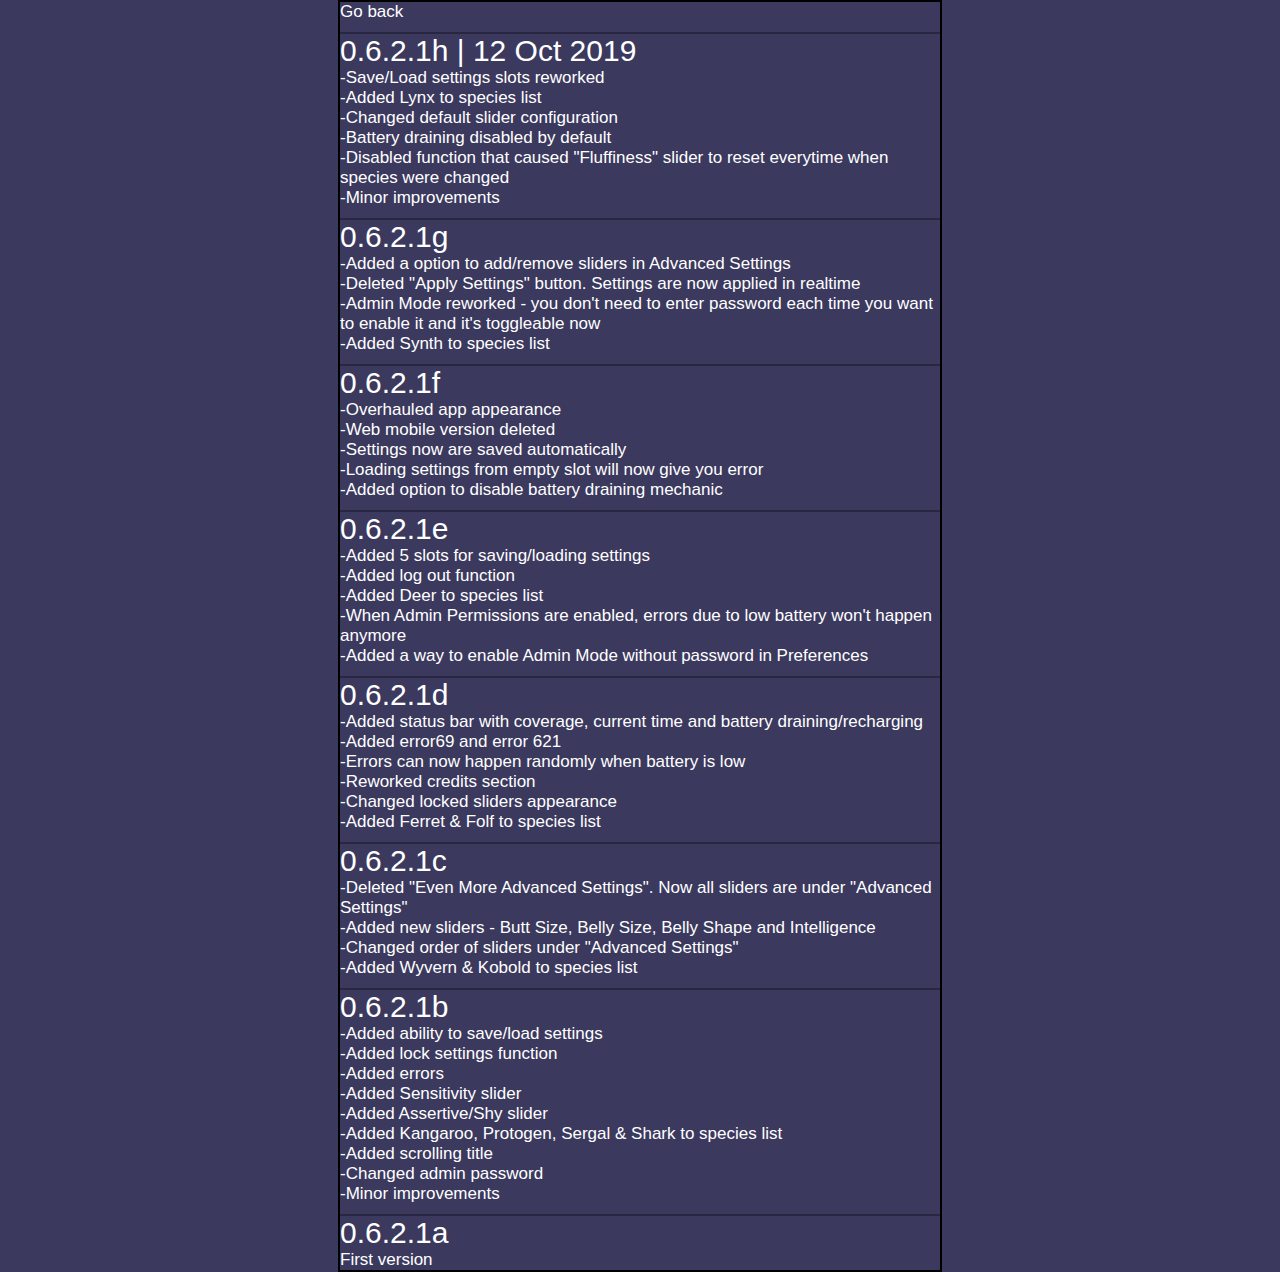
==== changelog.html @ 9bfa22b8 "Add files via upload" ====
<!doctype html>

<html lang="en">
<head>
<meta charset="utf-8">

<title>Switcher⇌Roo changelog</title>

<meta name="description" content="Switcher⇌roo changelog">

<meta name="author" content="IgnitioTheDerg">

<link rel="stylesheet" href="css/styles.css?v=1.0">  

<link rel="icon" 
    type="image/png" 
    href="images/favicon.png">

  
</head>

<body>
<div class="changelogWidthContainer">
<a href="index.php">Go back</a>
<div class="changelogVersion">0.6.2.1h | 12 Oct 2019</div>
-Save/Load settings slots reworked
<br>-Added Lynx to species list
<br>-Changed default slider configuration
<br>-Battery draining disabled by default
<br>-Disabled function that caused "Fluffiness" slider to reset everytime when species were changed
<br>-Minor improvements

<br><div class="changelogVersion">0.6.2.1g</div>
-Added a option to add/remove sliders in Advanced Settings
<br>-Deleted "Apply Settings" button. Settings are now applied in realtime
<br>-Admin Mode reworked - you don't need to enter password each time you want to enable it and it's toggleable now
<br>-Added Synth to species list

<br><div class="changelogVersion">0.6.2.1f</div>
-Overhauled app appearance
<br>-Web mobile version deleted
<br>-Settings now are saved automatically
<br>-Loading settings from empty slot will now give you error
<br>-Added option to disable battery draining mechanic

<br><div class="changelogVersion">0.6.2.1e</div>
-Added 5 slots for saving/loading settings
<br>-Added log out function
<br>-Added Deer to species list
<br>-When Admin Permissions are enabled, errors due to low battery won't happen anymore
<br>-Added a way to enable Admin Mode without password in Preferences

<br><div class="changelogVersion">0.6.2.1d</div>
-Added status bar with coverage, current time and battery draining/recharging
<br>-Added error69 and error 621
<br>-Errors can now happen randomly when battery is low
<br>-Reworked credits section
<br>-Changed locked sliders appearance
<br>-Added Ferret & Folf to species list

<br><div class="changelogVersion">0.6.2.1c</div>
-Deleted "Even More Advanced Settings". Now all sliders are under "Advanced Settings"
<br>-Added new sliders - Butt Size, Belly Size, Belly Shape and Intelligence
<br>-Changed order of sliders under "Advanced Settings"
<br>-Added Wyvern & Kobold to species list

<br><div class="changelogVersion">0.6.2.1b</div>
-Added ability to save/load settings
<br>-Added lock settings function
<br>-Added errors
<br>-Added Sensitivity slider
<br>-Added Assertive/Shy slider
<br>-Added Kangaroo, Protogen, Sergal & Shark to species list
<br>-Added scrolling title
<br>-Changed admin password
<br>-Minor improvements

<br><div class="changelogVersion">0.6.2.1a</div>
First version
</div>
</body>

</html>
---- css/styles.css ----
@font-face {
font-family: "Century Gothic";
src: url("fonts/CenturyGothic.ttf");
}
body {
  background-color: #3b395e;
  font-family:Century Gothic,Arial, sans-serif;
  color: #FFFFFF;
  font-size: 17px;
  margin: 0 !important;
  padding: 0 !important;
}
div {
	border: 1px;
	text-align: left;
	
}

.downloadAPK {
	text-align: center;
	font-size: 30px	
}
.appWidthContainer {
	width: 354px;
	margin: 0 auto;	
	border: 2px solid #000000;
}

.changelogWidthContainer {
	width: 600px;
	margin: 0 auto;	
	border: 2px solid #000000;
	
}

.linktoMobile {
	text-align: center;
	font-size: 50px;
}

.statusBarContainer {
	height: 18px;
	background-color: #424242;
	border-bottom: 2px solid #000000;
}
.coverageContainer {
	width: 20%;
	float: left;
}
.currentTime {
	width: 60%;
	float: left;
	text-align:center;
	font-weight: bold;
	font-size:15px;
}

.welcomeUserMessage {
	width: 60%;
	float: left;
	text-align:center;
	font-weight: bold;
	font-size:15px;
}

.chargeBattery {
	width: 25%;
	float: left;
	font-size: 11px;
	text-align:right;
	padding-top:1.5px;
}

.batteryContainer {
	width: 11%;
	float: right;
	text-align:right;
	margin-right: 12px;
}
.secondSliderHandleContainer {
	width: 510px;
	z-index: 1;
	position: absolute;
	height: 1px;
}
.secondSliderHandle {
	background-color: #FF4550;
	border:1px solid #3b395e;
	border-radius:1px;
	color: #000000;
	z-index: 1;
	position: absolute;
	width: 11px;
	height: 32px;
	margin-left: auto;
	margin-right: auto;	
	left: 0;
	right: 84.5%;	
	top: 345px;
	opacity: 1;
}

.errorMessageContainer {
	background-color: #E8E8EA;
	color: #000000;
	z-index: 1;
	position: absolute;
	width: 354px;
	margin-left: auto;
	margin-right: auto;

	top: 70px;
	opacity: 0.9;
}
.errorMessageAlignLeft {
	z-index: 1;
	margin-left: 10px;
	margin-top: 2px;
	margin-bottom: 10px;
}
.errorMessageAlignCenter {
	z-index: 1;
	margin-left: 10px;
	margin-top: 2px;
	margin-bottom: 10px;
	text-align: center;
}

.RLEOkayContainer {
	background-color: #ffffff;
	color: #000000;
	z-index: 1;
	position: absolute;
	width: 354px;
	margin-left: auto;
	margin-right: auto;
	
	top: 277px;
	opacity: 0.8;
}

.MSSOkayContainer {
	background-color: #ffffff;
	color: #000000;
	z-index: 1;
	position: absolute;
	width: 354px;
	margin-left: auto;
	margin-right: auto;
	
	top: 193px;
	opacity: 0.8;
}

.unblockSettingsOkayContainer {
	background-color: #ffffff;
	color: #000000;
	z-index: 1;
	position: absolute;
	width: 354px;
	margin-left: auto;
	margin-right: auto;

	top: 130px;
	opacity: 0.8;
}

.error69OkayContainer {
	background-color: #ffffff;
	color: #000000;
	z-index: 1;
	position: absolute;
	width: 354px;
	margin-left: auto;
	margin-right: auto;

	top: 172px;
	opacity: 0.8;
}

.lowBatteryOkayContainer {
	background-color: #ffffff;
	color: #000000;
	z-index: 1;
	position: absolute;
	width: 354px;
	margin-left: auto;
	margin-right: auto;

	top: 172px;
	opacity: 0.8;
}

.mobileDeviceOkayContainer {
	background-color: #ffffff;
	color: #000000;
	z-index: 1;
	position: absolute;
	width: 354px;
	margin-left: auto;
	margin-right: auto;

	top: 192px;
	opacity: 0.8;
}

.okay {
	z-index: 1;
	margin-left: 10px;
	margin-top: 8px;
	margin-bottom: 8px;
	text-align: center;
}

.settingsLoadedPopup {
	background-color: #ffffff;
	color: #000000;
	z-index: 1;
	position: absolute;
	width: 354px;
	margin-left: auto;
	margin-right: auto;
	left: 0;
	right: 0;	
	top: 70px;
	opacity: 0.8;
	font-size: 18px;
}

.error621 {
	text-align: center;
	border-bottom: 1px solid #fff;	
}

.logOutMessage {
	text-align: center;
}

/* width */
::-webkit-scrollbar {
  width: 10px;
}

/* Track */
::-webkit-scrollbar-track {
  background: #282640; 
}

/* Handle */
::-webkit-scrollbar-thumb {
  background: #8280b3; 
}

/* Handle on hover */
::-webkit-scrollbar-thumb:hover {
  background: #59568f; 
}
.switcherLogo {
	text-align: center;
	height: 42.5px;
	margin-top: 3px;
}
.container2 {
	text-align: center;
	height: 60px;
}
.processingText {
	height: 25px;
	font-size: 22px;
	text-align: center;
}
.rotate {
  animation: rotation 3s infinite linear;
}

@keyframes rotation {
  from {
    transform: rotate(0deg);
  }
  to {
    transform: rotate(359deg);
  }
}
.lockSettingsImgClosed {
	float: left;
	width: 7.5%;	
	margin-left: 5px;
	margin-top: 20px;
}
.lockSettingsImgOpen {
	float: left;
	width: 7.5%;	
	margin-left: 5px;
	margin-top: 20px;
}
.lockSettings {
	float: left;
	width: 30%;	
	margin-top: 35px;
	font-size:17px;
}
.enterPassword {
	text-align: center;
	margin-top: 5px;
}

.processingContainer {
	float: left;
	width: 23.5%;
	text-align: center;	
}
.logOut {
	float: right;
	width: 33%;
	text-align: right;	
	margin-top: 35px;
	font-size:17px;
}
.adminPerms {
	color: #ff1b1f;
	text-align: center;
	font-weight: bold;
	font-size: 15px;
}

.speciesChoice {
	width: 75%;
	float: left;
	padding-top:4px;
	padding-left:7px;
}
.search {
	width: 10%;
	float: left;
	margin-top: 2.5px;
	
}
.speciesText {
	width: 90%;
	padding-left: 36px;
	padding-top:2px;
}
.speciesTextSmall {
	width: 90%;
	font-size: 12px;
	padding-left: 36px;
	padding-top:2px;
}
.selectMenuContainer {
	width: 100%;
	height: 40px;
	float: left;
}
.selectMenuContainer2 {
	width: 100%;
	height: 30px;
	float: left;
}
.containerRBFemale {
	width: 30%;
	float:left;
	margin-top:11px;
}
.containerRBMale {
	width: 40%;
	float:left;
	margin-top:11px;
	margin-left:5px;
}

/* body select.select_box */ 
body select { 
    display: block;
    
    width: 95%; 
    height: 24px;
    border: 2px solid #9D9CAF;
    border-radius: 2px;
    background: url("../images/speciesSelectTriangle.png") right center no-repeat;
    background-color: #3b395e; 
    color: #ffffff; 
    font-family: "Century Gothic";
	font-size: 17px;
    line-height: 15px !important; 
    appearance: none; 
    /* this is must */ -webkit-appearance: none; 
    -moz-appearance: none; 
} 
/* body select.select_box option */ 
body select option { 
    padding: 0 4px; 
} 
/* for IE and Edge */ 
select::-ms-expand { 
    display: none; 
} 
select:disabled::-ms-expand { 
    background: #f60; 
}

.menu {
	border-bottom: 3px solid #73728C;	
	text-align: center;
	height: 60px;
}
.menuSmall {
	border-bottom: 3px solid #73728C;	
	text-align: center;
	height: 45px;
}
.menuBig {
	border-bottom: 3px solid #73728C;	
	text-align: center;
	height: 340px;
}
.menuBig2 {
	border-bottom: 3px solid #73728C;	
	text-align: center;
	height: 220px;
}
.menuSlider {
	border-bottom: 3px solid #73728C;	
	text-align: center;
	height: 74px;
	margin-top:2px;
}
.menuFirst {
	border-top: 3px solid #73728C;	
	border-bottom: 3px solid #73728C;	
	text-align: center;
	height: 62px;
	
}
.adaptClothing {
	text-align: left;
	height: 47px;
}
.menuAS {
	text-align: left;
	height: 25px;
	margin-top:5px;
}
.processingAnim {
	text-align: center;
	margin-top:5px;
}
.lines
{
	display: block;
	margin-top: 8px;	
	width: 6%;
	float: left;
	margin-left: 4px;
	}
.linesMenuSlider
{
	display: block;
	margin-top: 36px;	
	width: 6%;
	float: left;
	margin-left: 4px;
	}
.linesAC
{
	display: block;
	margin-top: 18px;	
	width: 6%;
	float: left;
	margin-left: 4px;
	}
.menutextAC{
	float: left;
	text-align: center;	
	margin-top: 15px;
	height:30px;
	margin-left:7px;
	font-size:18px;
}
.optionsCheckboxes{
	float: left;
	text-align: center;	
	margin-top: 15px;
	margin-left:7px;
	font-size:18px;
	margin-bottom: 10px;
}
.linesAS
{
	display: block;
	margin: 0 auto;
	width: 16%;
	float: left;
	margin-left: 4px;
}

.linesSex
{
	display: block;
	margin-top: 10px;	
	width: 7%;
	float: left;
	margin-left: 4px;
	}

.slider{
	float: left;
	text-align: center;
	margin-top:5px;
	margin-left:3px;
}
.menutext{
	float: left;
	text-align: center;	
}
.textinmenuLeft {
	float: left;
	width: 27.5%;
	text-align: left;
	margin-left: 9px;
	padding-top:8px;
}
.textinmenuCenter {
	float: left;
	width: 30%;
	text-align: center;
	
}
.textinmenuRight {
	float: left;
	width: 28.5%;
	text-align: right;
	padding-top:8px;
}
.textinmenuPP {
	float: left;
	width: 30%;
	text-align: center;
	padding-top:5px;
	font-size:11px;
}
.credits {
	text-align: center;
	font-size: 20px;
}
.ECPNNHr {
	display: none;
}


.adminbutton {
	text-align: center;
	margin-top: 5px;
}
.toggleCreditsButton {
	text-align: center;
}
.processingPasswordDiv {
	text-align: center;
	margin-top: 5px;
}
.accessDenied {
	text-align: center;
	margin-top: 5px;
}
.accessGrantedDiv {
	text-align: center;
	margin-top: 5px;
}
.apply {
  position: relative;
  background-color: #282640;
  border: none;
  font-size: 26px;
  color: #FFFFFF;
  padding: 10px;
  width: 90%;
  text-align: center;
  -webkit-transition-duration: 0.4s; /* Safari */
  transition-duration: 0.4s;
  text-decoration: none;
  overflow: hidden;
  cursor: pointer;
}

.apply:after {
  content: "";
  background: #8280b3;
  display: block;
  position: absolute;
  padding-top: 300%;
  padding-left: 350%;
  margin-left: -20px!important;
  margin-top: -120%;
  opacity: 0;
  transition: all 1.8s
}

.apply:active:after {
  padding: 0;
  margin: 0;
  opacity: 1;
  transition: 0s
}
.apply:hover {
	background: #59568f; 
}
.applybutton {
	text-align: center;
	margin-top: 5px;
}
.slotCoverage2 {
  position: relative;
  background-color: #282640;
  border: none;
  font-size: 22px;
  color: #FFFFFF;

  text-align: center;
  -webkit-transition-duration: 0.4s; /* Safari */
  transition-duration: 0.4s;
  text-decoration: none;
  overflow: hidden;
  cursor: pointer;
  float: left;
  margin-left: 8px;
  margin-top:5px;
}
.slotCoverage {
  position: relative;
  background-color: #282640;
  border: none;
  font-size: 22px;
  color: #FFFFFF;

  text-align: center;
  -webkit-transition-duration: 0.4s; /* Safari */
  transition-duration: 0.4s;
  text-decoration: none;
  overflow: hidden;
  cursor: pointer;
  float: left;
  margin-left: 8px;
}
.slot {
  position: relative;
  background-color: #282640;
  border: none;
  font-size: 17px;
  color: #FFFFFF;
  padding: 10px;
  width: 46.5%;
  text-align: center;
  -webkit-transition-duration: 0.4s; /* Safari */
  transition-duration: 0.4s;
  text-decoration: none;
  overflow: hidden;
  cursor: pointer;
  float: left;
  margin-left: 8px;
  height: 55px;
  margin-bottom: 5px;
}

.slot:after {
  content: "";
  background: #8280b3;
  display: block;
  position: absolute;
  padding-top: 300%;
  padding-left: 350%;
  margin-left: -20px!important;
  margin-top: -120%;
  opacity: 0;
  transition: all 1.8s
}

.slot:active:after {
  padding: 0;
  margin: 0;
  opacity: 1;
  transition: 0s
}
.slot:hover {
	background: #59568f; 
}
.saveslotbutton {
	text-align: center;
	margin-top: 5px;
	height: 220px;
	color: #FF4550;
	border: 3px solid #FF4550;
	font-size: 30px;
}
.loadslotbutton {
	text-align: center;
	margin-top: 5px;
	height: 220px;
	color: #4845ff;
	border: 3px solid #4845ff;
	font-size: 30px;	
}
.admin {
  position: relative;
  background-color: #660002;
  border: 1px solid #b30003;
  font-size: 26px;
  color: #FFFFFF;
  padding: 10px;
  width: 90%;
  text-align: center;
  -webkit-transition-duration: 0.4s; /* Safari */
  transition-duration: 0.4s;
  text-decoration: none;
  overflow: hidden;
  cursor: pointer;
}

.admin:after {
  content: "";
  background: #ff1b1f;
  display: block;
  position: absolute;
  padding-top: 300%;
  padding-left: 350%;
  margin-left: -20px!important;
  margin-top: -120%;
  opacity: 0;
  transition: all 1.8s
}

.admin:active:after {
  padding: 0;
  margin: 0;
  opacity: 1;
  transition: 0s
}
.admin:hover {
	background: #b30003; 
}

.accessGranted {
  position: relative;
  background-color: #29a329;
  border: 1px solid #145214;
  font-size: 26px;
  color: #FFFFFF;
  padding: 10px;
  width: 90%;
  text-align: center;
  -webkit-transition-duration: 0.4s; /* Safari */
  transition-duration: 0.4s;
  text-decoration: none;
  overflow: hidden;
  cursor: pointer;
}

.accessGranted:after {
  content: "";
  background: #5cd65c;
  display: block;
  position: absolute;
  padding-top: 300%;
  padding-left: 350%;
  margin-left: -20px!important;
  margin-top: -120%;
  opacity: 0;
  transition: all 1.8s
}

.accessGranted:active:after {
  padding: 0;
  margin: 0;
  opacity: 1;
  transition: 0s
}
.accessGranted:hover {
	background: #33cc33; 
}

.loading {
  position: relative;
  background-color: #660002;
  border: 1px solid #b30003;
  font-size: 26px;
  color: #FFFFFF;
  padding: 10px;
  width: 90%;
  text-align: center;
  -webkit-transition-duration: 0.4s; /* Safari */
  transition-duration: 0.4s;
  text-decoration: none;
  overflow: hidden;
  cursor: pointer;
}

.loading:after {
  content: "";
  background: #8280b3;
  display: block;
  position: absolute;
  padding-top: 300%;
  padding-left: 350%;
  margin-left: -20px!important;
  margin-top: -120%;
  opacity: 0;
  transition: all 1.8s
}

.loading:active:after {
  padding: 0;
  margin: 0;
  opacity: 1;
  transition: 0s
}

.buttonSubmitPassword {
  position: relative;
  background-color: #ff1b1f;
  border: 1px solid #b30003; 
  font-size: 26px;
  color: #FFFFFF;
  padding: 10px;
  width: 42%;
  text-align: center;
  -webkit-transition-duration: 0.4s; /* Safari */
  transition-duration: 0.4s;
  text-decoration: none;
  overflow: hidden;
  cursor: pointer;
}

.buttonSubmitPassword:after {
  content: "";
  background: #8280b3;
  display: block;
  position: absolute;
  padding-top: 300%;
  padding-left: 350%;
  margin-left: -20px!important;
  margin-top: -120%;
  opacity: 0;
  transition: all 1.8s
}

.buttonSubmitPassword:active:after {
  padding: 0;
  margin: 0;
  opacity: 1;
  transition: 0s
}
.buttonSubmitPassword:hover {
	background: #282640; 
}

.passwordTextField {
	background: #660002;
	border: 1px solid #b30003; 
	color: #ffffff;
	width: 42%;
	padding: 10px;
	font-size: 22px;
}

.buttonChangeUsername {
  position: relative;
  background-color: #282640;
  border: none; 
  font-size: 26px;
  color: #FFFFFF;
  padding: 10px;
  width: 18%;
  text-align: center;
  -webkit-transition-duration: 0.4s; /* Safari */
  transition-duration: 0.4s;
  text-decoration: none;
  overflow: hidden;
  cursor: pointer;
}

.buttonChangeUsername:after {
  content: "";
  background: #8280b3;
  display: block;
  position: absolute;
  padding-top: 300%;
  padding-left: 350%;
  margin-left: -20px!important;
  margin-top: -120%;
  opacity: 0;
  transition: all 1.8s
}

.buttonChangeUsername:active:after {
  padding: 0;
  margin: 0;
  opacity: 1;
  transition: 0s
}
.buttonChangeUsername:hover {
	background: #59568f; 
}

.usernameTextField {
	background: #59568f;
	border: 1px solid #8280b3; 
	color: #282640;
	width: 65%;
	padding: 10px;
	font-size: 22px;
}

.enterUsername {
	text-align: center;
	margin-top: 5px;
}

.enterFeedback {
	text-align: center;
	margin-top: 5px;
}

.buttonSendFeedback {
  position: relative;
  background-color: #282640;
  border: none; 
  font-size: 22px;
  color: #FFFFFF;
  padding: 10px;
  width: 20%;
  text-align: center;
  -webkit-transition-duration: 0.4s; /* Safari */
  transition-duration: 0.4s;
  text-decoration: none;
  overflow: hidden;
  cursor: pointer;
}

.buttonSendFeedback:after {
  content: "";
  background: #8280b3;
  display: block;
  position: absolute;
  padding-top: 300%;
  padding-left: 350%;
  margin-left: -20px!important;
  margin-top: -120%;
  opacity: 0;
  transition: all 1.8s
}

.buttonSendFeedback:active:after {
  padding: 0;
  margin: 0;
  opacity: 1;
  transition: 0s
}
.buttonSendFeedback:hover {
	background: #59568f; 
}

.feedbackTextField {
	background: #59568f;
	border: 1px solid #8280b3; 
	color: #282640;
	width: 65%;
	padding: 10px;
	font-size: 22px;
}

/* Customize the label (the container) */
.container {  
  position: relative;
  padding-left: 23px;
  margin-bottom: 12px;
  cursor: pointer;  
  -webkit-user-select: none;
  -moz-user-select: none;
  -ms-user-select: none;
  user-select: none;
}

/* Hide the browser's default checkbox */
.container input {
  position: absolute;
  opacity: 0;
  cursor: pointer;
  height: 0;
  width: 0;
}

/* Create a custom checkbox */
.checkbox {
  position: absolute;
  top: 0;
  left: 0;
  height: 13px;
  width: 13px;
  background-color: #3b395e;
  border: 1.5px solid #fff;	
  margin-top: 4px;
}

/* On mouse-over, add a grey background color */
.container:hover input ~ .checkbox {
  background-color: #ccc;
}

/* When the checkbox is checked, add a blue background */
.container input:checked ~ .checkbox {
  background-color: #3b395e;
}

/* Create the checkmark/indicator (hidden when not checked) */
.checkbox:after {
  content: "";
  position: absolute;
  display: none;
}

/* Show the checkmark when checked */
.container input:checked ~ .checkbox:after {
  display: block;
}

/* Style the checkmark/indicator */
.container .checkbox:after {
  left: 3px;
  top: -16px;
  width: 10px;
  height: 25px;
  border: solid white;
  border-width: 0 2px 2px 0;
  -webkit-transform: rotate(35deg);
  -ms-transform: rotate(35deg);
  transform: rotate(35deg);
}

/* unvisited link */
a:link {
  color: #fff;
  text-decoration: none;
}

/* visited link */
a:visited {
  color: #fff;
  text-decoration: none;
}

/* mouse over link */
a:hover {
  color: #fff;
  text-decoration: none;
}

/* selected link */
a:active {
  color: #fff;
  text-decoration: none;
}

.option {
	width: 40%;
	float: left;	
	padding-left: 30px;
	padding-top: 15px;
	padding-bottom: 15px;
}

.changelogVersion {
	font-size: 30px;
	border-top: 2px solid #282640;
	margin-top: 10px;
}
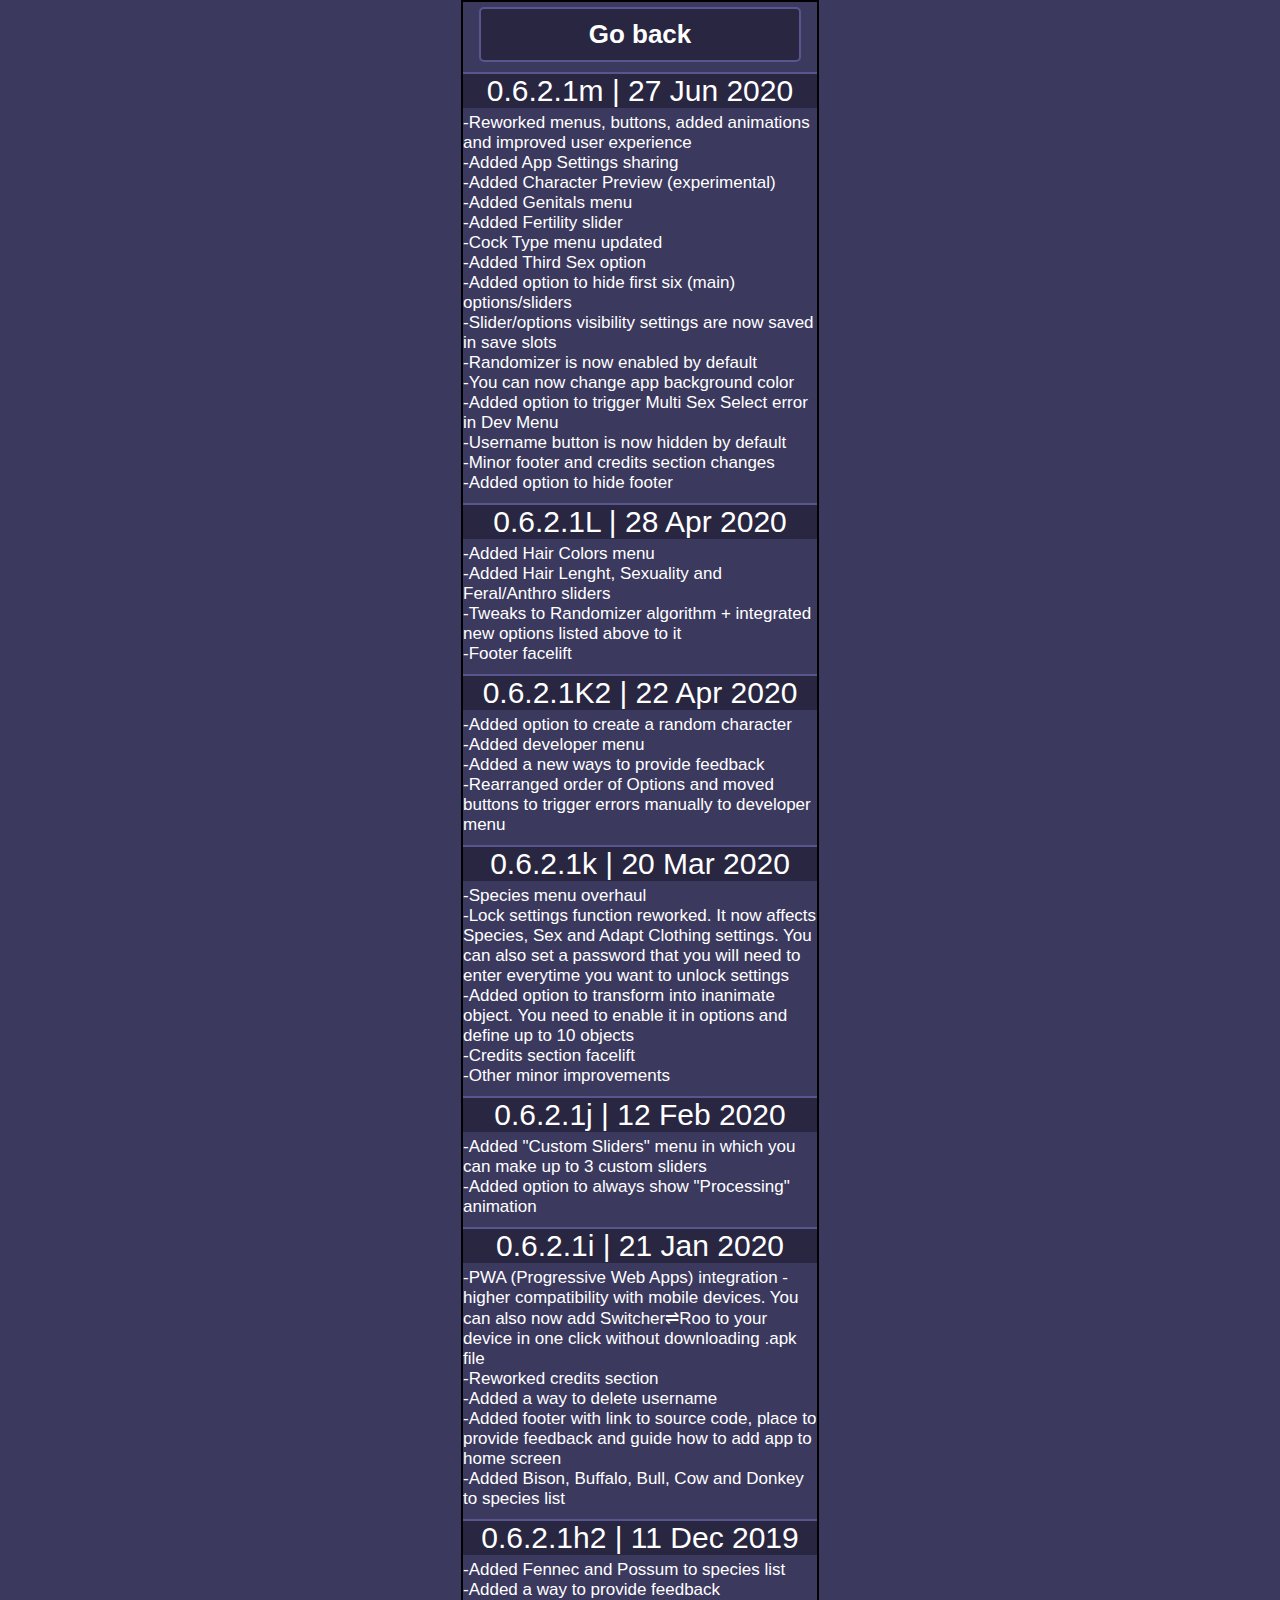
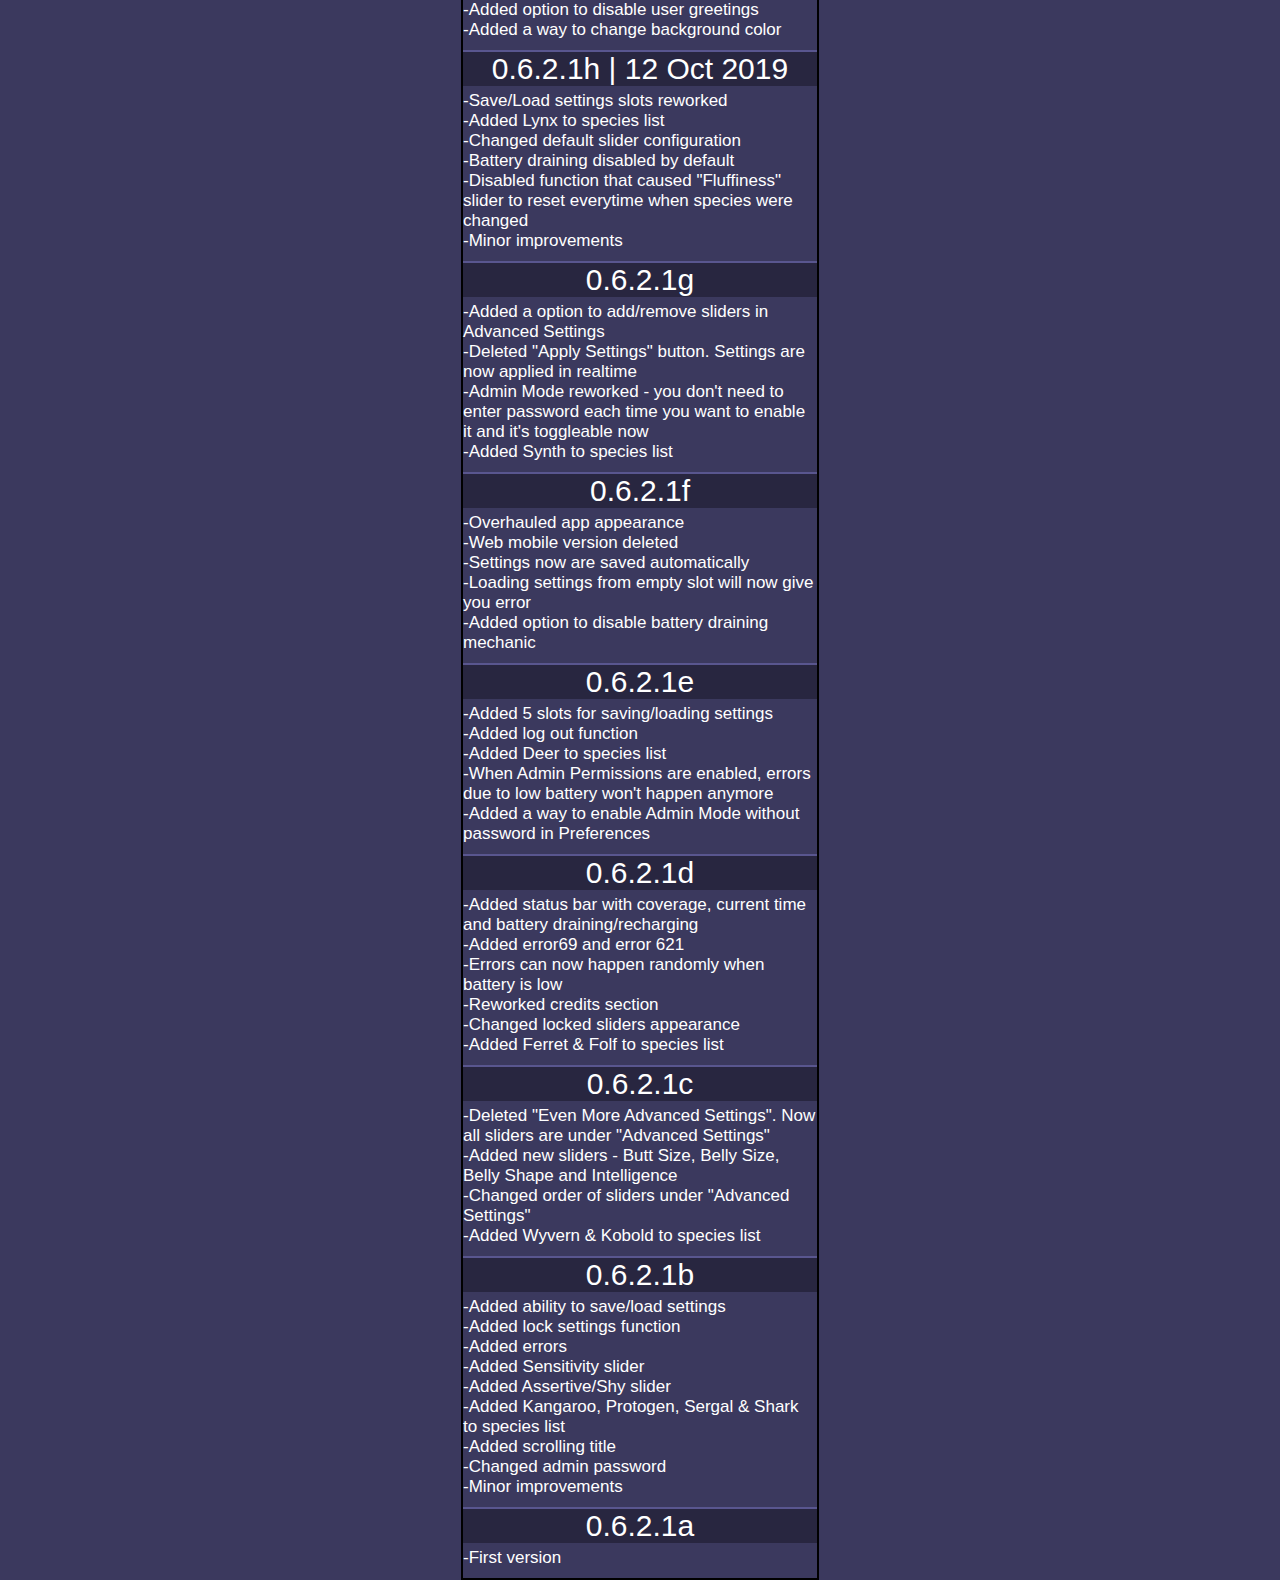
==== commit 78672cb6: "Add files via upload" ====
--- a/changelog.html
+++ b/changelog.html
@@ -6,22 +6,78 @@
 
 <title>Switcher⇌Roo changelog</title>
 
+<meta name="viewport" content="width=device-width,initial-scale=1,user-scalable=yes">
 <meta name="description" content="Switcher⇌roo changelog">
 
-<meta name="author" content="IgnitioTheDerg">
+<meta name="author" content="qtderg">
 
 <link rel="stylesheet" href="css/styles.css?v=1.0">  
 
 <link rel="icon" 
     type="image/png" 
-    href="images/favicon.png">
-
-  
+    href="images/favicon.png">  
 </head>
 
 <body>
-<div class="changelogWidthContainer">
-<a href="index.php">Go back</a>
+
+<div class="appWidthContainer" style="padding-bottom: 10px;">
+<a href="index.html">
+<div class="bigButton">Go back</div>
+</a>
+
+<div class="changelogVersion">0.6.2.1m | 27 Jun 2020</div>
+-Reworked menus, buttons, added animations and improved user experience
+<br>-Added App Settings sharing
+<br>-Added Character Preview (experimental)
+<br>-Added Genitals menu
+<br>-Added Fertility slider
+<br>-Cock Type menu updated
+<br>-Added Third Sex option
+<br>-Added option to hide first six (main) options/sliders
+<br>-Slider/options visibility settings are now saved in save slots
+<br>-Randomizer is now enabled by default
+<br>-You can now change app background color
+<br>-Added option to trigger Multi Sex Select error in Dev Menu
+<br>-Username button is now hidden by default
+<br>-Minor footer and credits section changes
+<br>-Added option to hide footer
+
+<div class="changelogVersion">0.6.2.1L | 28 Apr 2020</div>
+-Added Hair Colors menu
+<br>-Added Hair Lenght, Sexuality and Feral/Anthro sliders
+<br>-Tweaks to Randomizer algorithm + integrated new options listed above to it
+<br>-Footer facelift
+
+<div class="changelogVersion">0.6.2.1K2 | 22 Apr 2020</div>
+-Added option to create a random character
+<br>-Added developer menu
+<br>-Added a new ways to provide feedback
+<br>-Rearranged order of Options and moved buttons to trigger errors manually to developer menu
+
+<div class="changelogVersion">0.6.2.1k | 20 Mar 2020</div>
+-Species menu overhaul
+<br>-Lock settings function reworked. It now affects Species, Sex and Adapt Clothing settings. You can also set a password that you will need to enter everytime you want to unlock settings
+<br>-Added option to transform into inanimate object. You need to enable it in options and define up to 10 objects
+<br>-Credits section facelift
+<br>-Other minor improvements
+
+<div class="changelogVersion">0.6.2.1j | 12 Feb 2020</div>
+-Added "Custom Sliders" menu in which you can make up to 3 custom sliders
+<br>-Added option to always show "Processing" animation
+
+<div class="changelogVersion">0.6.2.1i | 21 Jan 2020</div>
+-PWA (Progressive Web Apps) integration - higher compatibility with mobile devices. You can also now add Switcher⇌Roo to your device in one click without downloading .apk file
+<br>-Reworked credits section
+<br>-Added a way to delete username
+<br>-Added footer with link to source code, place to provide feedback and guide how to add app to home screen
+<br>-Added Bison, Buffalo, Bull, Cow and Donkey to species list
+
+<div class="changelogVersion">0.6.2.1h2 | 11 Dec 2019</div>
+-Added Fennec and Possum to species list
+<br>-Added a way to provide feedback
+<br>-Added option to disable user greetings
+<br>-Added a way to change background color
+
 <div class="changelogVersion">0.6.2.1h | 12 Oct 2019</div>
 -Save/Load settings slots reworked
 <br>-Added Lynx to species list
@@ -76,8 +132,9 @@
 <br>-Minor improvements
 
 <br><div class="changelogVersion">0.6.2.1a</div>
-First version
+-First version
 </div>
+
 </body>
 
 </html>--- a/css/styles.css
+++ b/css/styles.css
@@ -12,30 +12,228 @@
 }
 div {
 	border: 1px;
-	text-align: left;
-	
-}
-
-.downloadAPK {
-	text-align: center;
-	font-size: 30px	
-}
+	text-align: left;	
+}
+
+.speciesCurrent {
+	font-size: 17px;
+	float: left;
+	padding-left: 7px;
+	width: 100%;
+	transition: 1s;
+	background-color: inherit;
+}
+
+.speciesCurrent:hover {
+	background-color: #59568f;
+}
+
+.speciesContainer {
+	border: 2px solid #9D9CAF;
+    border-radius: 2px;
+	float: left;
+	width: 70%;
+	margin-top: 4px;
+	margin-left: 7px;
+	transition: 1s;
+	cursor:pointer;
+	overflow: hidden;
+}
+
+.speciesSelectTriangle {
+	float: left;
+	width: 1%;
+	margin-left: -25px;
+}
+
+.search {
+	width: 10%;
+	float: left;
+	margin-top: 3px;
+	margin-left: 13px;
+	cursor:pointer;
+}
+
+.magnifyingGlassIcon {
+	transition-duration: 0.5s;
+}
+
+.magnifyingGlassIcon:hover {
+	background-color: #59568f;
+}
+
+.speciesCategorySelectorContainer {
+	float: left;
+}
+
+.speciesSelector {
+	float: left;
+}
+
+.speciesEntry {
+	width: 50%;
+	height: 26px;
+	text-align: center;
+	border: 1px solid #282640;
+	padding-top: 8px;
+	float: left;
+	font-size: 16px;
+	background-color: #3b395e;
+	transition-duration: 0.5s;
+}
+
+.speciesEntry:hover {
+	border: 1px solid #59568f;
+	background-color: #59568f;
+}
+
+.speciesEntryLeft {
+	width: 50%;
+	height: 26px;
+	text-align: center;
+	border-bottom: 2px solid #282640;
+	padding-top: 8px;
+	float: left;
+	font-size: 16px;
+	background: linear-gradient(to right, #3b395e 0%, #3b395e 99%, #282640 99%, #282640 100%);
+	transition-duration: 0.5s;
+}
+
+.speciesEntryRight {
+	width: 50%;
+	height: 26px;
+	text-align: center;
+	border-bottom: 2px solid #282640;
+	padding-top: 8px;
+	float: right;
+	font-size: 16px;
+	background: linear-gradient(to left, #3b395e 0%, #3b395e 99%, #282640 99%, #282640 100%);
+	transition-duration: 0.5s;
+}
+
+.speciesEntryLeftLast {
+	width: 50%;
+	height: 26px;
+	text-align: center;
+	padding-top: 8px;
+	float: left;
+	font-size: 16px;
+	background: linear-gradient(to right, #3b395e 0%, #3b395e 99%, #282640 99%, #282640 100%);
+	transition-duration: 0.5s;
+}
+
+.speciesEntryRightLast {
+	width: 50%;
+	height: 26px;
+	text-align: center;
+	padding-top: 8px;
+	float: right;
+	font-size: 16px;
+	background: linear-gradient(to left, #3b395e 0%, #3b395e 99%, #282640 99%, #282640 100%);
+	transition-duration: 0.5s;
+}
+
+.speciesEntryLeft:hover,.speciesEntryLeftLast:hover {
+	background: linear-gradient(to right, #59568f 0%, #59568f 99%, #282640 99%, #282640 100%);
+}
+
+.speciesEntryRight:hover, .speciesEntryRightLast:hover {
+	background: linear-gradient(to left, #59568f 0%, #59568f 99%, #282640 99%, #282640 100%);
+}
+
+.speciesEntryText {
+	text-align: inherit;
+}
+
+.speciesCategoryText{
+	text-align: inherit;
+}
+
+.speciesCategory {
+	width: 100%;
+	height: 26px;
+	text-align: center;
+	border-bottom: 2px solid #282640;
+	padding-top: 5px;
+	float: left;
+	transition: 0.5s;
+}
+
+.speciesCategoryName {
+	width: 78%;
+	height: 26px;
+	text-align: center;
+	border-bottom: 2px solid #282640;
+	padding-top: 5px;
+	float: left;
+	transition: 0.5s;
+	cursor: not-allowed;
+	background-color: #282640;
+}
+
+.speciesCategoryButton {
+	width: 11%;
+	height: 31px;
+	text-align: center;
+	border-bottom: 2px solid #282640;
+	float: left;
+	transition: 0.5s;
+	cursor: pointer;
+	font-size: 23px;
+}
+
+.speciesCategoryButtonEnd {
+	width: 11%;
+	height: 31px;
+	text-align: center;
+	border-bottom: 2px solid #282640;
+	float: left;
+	transition: 0.5s;
+	cursor: pointer;
+	font-size: 23px;
+	background-color: #282640;
+	cursor: not-allowed;
+}
+
+.speciesCategoryLast {
+	width: 100%;
+	height: 26px;
+	text-align: center;
+	padding-top: 5px;
+	float: left;
+	transition: 0.5s;
+}
+
+.speciesCategory:hover, .speciesCategoryLast:hover, .speciesCategoryButton:hover {
+	background-color: #59568f;
+}
+
+.categoryText {
+	text-align: inherit;
+}
+
 .appWidthContainer {
 	width: 354px;
 	margin: 0 auto;	
 	border: 2px solid #000000;
+	background-color: #3b395e;
 }
 
 .changelogWidthContainer {
 	width: 600px;
 	margin: 0 auto;	
-	border: 2px solid #000000;
-	
-}
-
-.linktoMobile {
-	text-align: center;
-	font-size: 50px;
+	border: 2px solid #000000;	
+}
+
+.customSliderTextField {
+	background: #59568f;
+	border: 1px solid #282640; 
+	color: #fff;
+	width: 19.5%;
+	padding: 4px;
+	font-size: 12px;
+	float: left;
+	margin-left: 4px;
 }
 
 .statusBarContainer {
@@ -43,10 +241,12 @@
 	background-color: #424242;
 	border-bottom: 2px solid #000000;
 }
+
 .coverageContainer {
 	width: 20%;
 	float: left;
 }
+
 .currentTime {
 	width: 60%;
 	float: left;
@@ -75,14 +275,17 @@
 	width: 11%;
 	float: right;
 	text-align:right;
-	margin-right: 12px;
-}
+	margin-right: 15px;
+	padding-top: 2px;
+}
+
 .secondSliderHandleContainer {
 	width: 510px;
 	z-index: 1;
 	position: absolute;
 	height: 1px;
 }
+
 .secondSliderHandle {
 	background-color: #FF4550;
 	border:1px solid #3b395e;
@@ -96,7 +299,7 @@
 	margin-right: auto;	
 	left: 0;
 	right: 84.5%;	
-	top: 345px;
+	top: 344px;
 	opacity: 1;
 }
 
@@ -108,7 +311,6 @@
 	width: 354px;
 	margin-left: auto;
 	margin-right: auto;
-
 	top: 70px;
 	opacity: 0.9;
 }
@@ -133,9 +335,8 @@
 	position: absolute;
 	width: 354px;
 	margin-left: auto;
-	margin-right: auto;
-	
-	top: 277px;
+	margin-right: auto;	
+	top: 287px;
 	opacity: 0.8;
 }
 
@@ -146,8 +347,7 @@
 	position: absolute;
 	width: 354px;
 	margin-left: auto;
-	margin-right: auto;
-	
+	margin-right: auto;	
 	top: 193px;
 	opacity: 0.8;
 }
@@ -160,7 +360,6 @@
 	width: 354px;
 	margin-left: auto;
 	margin-right: auto;
-
 	top: 130px;
 	opacity: 0.8;
 }
@@ -173,7 +372,6 @@
 	width: 354px;
 	margin-left: auto;
 	margin-right: auto;
-
 	top: 172px;
 	opacity: 0.8;
 }
@@ -186,7 +384,6 @@
 	width: 354px;
 	margin-left: auto;
 	margin-right: auto;
-
 	top: 172px;
 	opacity: 0.8;
 }
@@ -199,7 +396,6 @@
 	width: 354px;
 	margin-left: auto;
 	margin-right: auto;
-
 	top: 192px;
 	opacity: 0.8;
 }
@@ -255,20 +451,25 @@
 ::-webkit-scrollbar-thumb:hover {
   background: #59568f; 
 }
+
 .switcherLogo {
 	text-align: center;
 	height: 42.5px;
 	margin-top: 3px;
 }
+
 .container2 {
 	text-align: center;
 	height: 60px;
-}
+	border-bottom: 3px solid #73728C;
+}
+
 .processingText {
 	height: 25px;
 	font-size: 22px;
 	text-align: center;
 }
+
 .rotate {
   animation: rotation 3s infinite linear;
 }
@@ -281,27 +482,43 @@
     transform: rotate(359deg);
   }
 }
+
+.lockSettingsPasswordAndButtonContainer {
+	float: left;
+	width: 37.5%;
+	margin-left: 5px;
+}
+
 .lockSettingsImgClosed {
 	float: left;
 	width: 7.5%;	
 	margin-left: 5px;
 	margin-top: 20px;
-}
+	cursor: pointer;
+}
+
 .lockSettingsImgOpen {
 	float: left;
 	width: 7.5%;	
 	margin-left: 5px;
 	margin-top: 20px;
-}
+	cursor: pointer;
+}
+
 .lockSettings {
 	float: left;
 	width: 30%;	
 	margin-top: 35px;
 	font-size:17px;
-}
+	cursor: pointer;
+	user-select: none;
+}
+
 .enterPassword {
 	text-align: center;
 	margin-top: 5px;
+	overflow: hidden;
+	transition-duration: 0.75s;
 }
 
 .processingContainer {
@@ -309,13 +526,17 @@
 	width: 23.5%;
 	text-align: center;	
 }
+
 .logOut {
 	float: right;
 	width: 33%;
 	text-align: right;	
 	margin-top: 35px;
 	font-size:17px;
-}
+	cursor: not-allowed;
+	user-select: none;
+}
+
 .adminPerms {
 	color: #ff1b1f;
 	text-align: center;
@@ -327,51 +548,57 @@
 	width: 75%;
 	float: left;
 	padding-top:4px;
-	padding-left:7px;
-}
+	padding-left:9px;
+}
+
 .search {
 	width: 10%;
 	float: left;
 	margin-top: 2.5px;
 	
 }
+
 .speciesText {
 	width: 90%;
 	padding-left: 36px;
 	padding-top:2px;
 }
+
 .speciesTextSmall {
 	width: 90%;
 	font-size: 12px;
 	padding-left: 36px;
 	padding-top:2px;
 }
+
 .selectMenuContainer {
 	width: 100%;
 	height: 40px;
 	float: left;
 }
+
 .selectMenuContainer2 {
 	width: 100%;
 	height: 30px;
 	float: left;
 }
-.containerRBFemale {
+
+.containerRBFemaleAndOther {
 	width: 30%;
 	float:left;
 	margin-top:11px;
 }
+
 .containerRBMale {
 	width: 40%;
 	float:left;
 	margin-top:11px;
-	margin-left:5px;
+	margin-left:7px;
 }
 
 /* body select.select_box */ 
 body select { 
-    display: block;
-    
+    display: block;    
     width: 95%; 
     height: 24px;
     border: 2px solid #9D9CAF;
@@ -421,15 +648,147 @@
 .menuSlider {
 	border-bottom: 3px solid #73728C;	
 	text-align: center;
-	height: 74px;
-	margin-top:2px;
-}
-.menuFirst {
-	border-top: 3px solid #73728C;	
+	max-height: 60px;
+	padding-bottom: 15px;
+	transition-duration: 0.5s;	
+	overflow: hidden;	
+}
+.menuFirst {	
 	border-bottom: 3px solid #73728C;	
 	text-align: center;
 	height: 62px;
-	
+	transition: 1s;
+	overflow: hidden;
+	width: 100%;
+}
+.menuInanimateObjects {
+	border-bottom: 3px solid #73728C;	
+	text-align: center;
+	height: 62px;
+	transition: 1s;
+	overflow: hidden;
+	width: 100%;
+}
+.menuSliderFertility {
+	border-bottom: 3px solid #73728C;	
+	text-align: center;
+	max-height: 98px;
+	transition-duration: 0.5s;	
+	overflow: hidden;	
+}
+.menuCharacterPreview {
+	border-bottom: 3px solid #73728C;
+	text-align: center;
+	height: 680px;
+	padding: 25px;
+	padding-top: 5px;
+	overflow: hidden;
+}
+.characterPreviewDisplayContainer {
+	height: 400px;
+	margin: auto;
+	background-color: #282640;
+	border: 2px solid #59568f;
+	transition-duration: 0.5s;
+	position: relative;
+}
+.characterPreviewDisplayContainer:hover {
+	background-color: #59568f;
+	border: 2px solid #282640;
+}
+.characterPreviewDisplay {
+	position: absolute;
+	left: -25px;
+	top: -30px;
+	width: 337.5px;
+	height: 450px;
+	background-size: contain !important;
+}
+#displayBaseBottom {
+	background: url(../images/character_preview/ignitiothedragon/baseBottomLayers.png);
+}
+#displayHips {
+	background: url(../images/character_preview/ignitiothedragon/hips75.png);
+}
+#displayTits {
+	background: url(../images/character_preview/ignitiothedragon/tits0.png);	
+}
+#displayBaseTop {
+	background: url(../images/character_preview/ignitiothedragon/baseTopLayers.png);
+}
+#displayPreviewUnavailable {
+	background: url(../images/character_preview/previewUnavailable.png);
+}
+.characterPreviewDisplayFox {
+	position: absolute;
+	left: 25px;
+	top: -8px;
+	width: 255px;
+	height: 425px;
+	background-size: contain !important;
+}
+#displayFoxStatic {
+	background: url(../images/character_preview/fox/static.png);
+}
+#displayFoxMainColor {
+	background: url(../images/character_preview/fox/mainColor.png);
+}
+#displayFoxSecondaryColor {
+	background: url(../images/character_preview/fox/secondaryColor.png);
+}
+#displayFoxMarkings {
+	background: url(../images/character_preview/fox/markings.png);
+}
+#displayFoxLeftEye {
+	background: url(../images/character_preview/fox/lefteye.png);
+}
+#displayFoxRightEye {
+	background: url(../images/character_preview/fox/righteye.png);
+}
+#displayFoxPawpads {
+	background: url(../images/character_preview/fox/pawpads.png);
+}
+#displayFoxLineart {
+	background: url(../images/character_preview/fox/lineart.png);
+}
+
+.characterPreviewColorsEntryContainer {
+	float:left;
+	height: 30px;
+	width: 100%;
+	padding-top:5px;
+	padding-bottom:5px;
+	background-color: #282640;
+	transition-duration: 0.5s;
+	margin-bottom:5px;
+	cursor: pointer;
+	border-radius:5px;
+}
+.characterPreviewColorsEntryContainer:hover {
+	background-color: #59568f;
+}
+.characterPreviewColorsEntryContainer:active {
+	background-color: #69669A;
+	transition-duration: 0.1s;
+}
+.characterPreviewColorSwatch {
+	width: 26px;
+	height: 26px;
+	float:left;
+	background-color: #000;
+	border-radius: 14px;
+	margin-right: 10px;
+	cursor:pointer;
+	position: relative;
+	margin: 2px;
+	margin-left: 5px;
+}
+
+.fertilitySliderArrow {
+	margin-top: 18px;
+	float:left;
+	right: 9px;
+	position: relative;
 }
 .adaptClothing {
 	text-align: left;
@@ -438,8 +797,72 @@
 .menuAS {
 	text-align: left;
 	height: 25px;
-	margin-top:5px;
-}
+	padding-top:5px;
+	width: 100%;
+	cursor: pointer;
+	transition: 0.5s;
+}
+
+.menuAS:hover {
+	background-color: #59568f;
+}
+
+.menuAS:active {
+	background-color: #69669A;
+}
+
+.imgArrow {
+	padding-bottom:1px;
+}
+.harpoonArrowImg {
+	padding-top:6px;
+}
+#AdvancedSettingsContainer {
+	overflow: hidden;
+	transition-duration: 1s;
+}
+#addRemoveSlidersContainer {
+	border-bottom: 3px solid #73728C;
+	overflow: hidden;
+	transition-duration: 0.75s;
+	transition-timing-function: ease-in-out;
+}
+#CustomSlidersContainer {
+	overflow: hidden;
+	transition-duration: 0.75s;
+	transition-timing-function: ease-in-out;
+}
+#CustomSpeciesContainer, #defineCockTypesContainer {
+	overflow: hidden;
+	transition-duration: 0.75s;
+	transition-timing-function: ease-in-out;
+	width: 100%;
+}
+#CSContainerSlot101, #CSContainerSlot102, #COContainerSlot101, #COContainerSlot102, #CHContainerSlot101, #CHContainerSlot102, #CTContainerSlot101, #CTContainerSlot102 {
+	border-bottom: 3px solid #73728C;
+}
+#defineInanimateObjectsContainer {
+	overflow: hidden;
+	transition-duration: 0.75s;
+	transition-timing-function: ease-in-out;
+	width: 100%;
+}
+
+#defineHairColorsContainer {
+	overflow: hidden;
+	transition-duration: 0.75s;
+	transition-timing-function: ease-in-out;
+	width: 100%;
+}
+
+#ThirdSexContainer {
+	margin-bottom: 10px;
+	overflow: hidden;
+	transition-duration: 0.5s;
+	transition-timing-function: ease-in-out;
+	width: 100%;
+}
+
 .processingAnim {
 	text-align: center;
 	margin-top:5px;
@@ -450,47 +873,82 @@
 	margin-top: 8px;	
 	width: 6%;
 	float: left;
-	margin-left: 4px;
+	margin-left: 2px;
 	}
 .linesMenuSlider
 {
 	display: block;
-	margin-top: 36px;	
+	margin-top: 37px;
 	width: 6%;
 	float: left;
-	margin-left: 4px;
+	margin-left: 2px;
 	}
+.linesGenitals
+{
+	display: block;
+	margin-top: 9px;	
+	width: 6%;
+	float: left;
+	margin-left: 2px;
+	}
+.menutextGenitals{
+	float: left;
+	text-align: center;	
+	margin-top: 6px;
+	height:30px;
+	margin-left:9px;
+	font-size:18px;
+}
 .linesAC
 {
 	display: block;
 	margin-top: 18px;	
 	width: 6%;
 	float: left;
-	margin-left: 4px;
+	margin-left: 2px;
 	}
 .menutextAC{
 	float: left;
 	text-align: center;	
 	margin-top: 15px;
 	height:30px;
-	margin-left:7px;
+	margin-left:9px;
 	font-size:18px;
 }
+.menutextFertility{
+	float: left;
+	text-align: center;	
+	margin-top: 15px;
+	height:30px;
+	font-size:18px;
+}
 .optionsCheckboxes{
-	float: left;
 	text-align: center;	
 	margin-top: 15px;
 	margin-left:7px;
 	font-size:18px;
+	overflow: hidden;
+	max-height: 580px;
+	transition-duration: 0.75s;
+}
+.lockSettingsPasswordMenu{
+	margin-top: 15px;
+	margin-left:7px;
+	font-size:18px;
 	margin-bottom: 10px;
+	width: 100%;
+}
+.passwordMessage{
+	float: right;	
+	margin-right:10px;
 }
 .linesAS
 {
 	display: block;
 	margin: 0 auto;
-	width: 16%;
-	float: left;
-	margin-left: 4px;
+	width: 18%;
+	float: left;
+	margin-left: 2px;
 }
 
 .linesSex
@@ -499,14 +957,23 @@
 	margin-top: 10px;	
 	width: 7%;
 	float: left;
-	margin-left: 4px;
-	}
-
+	margin-left: 2px;
+}
+	
+.checkboxCustomSliders
+{
+	display: block;
+	float: left;
+	padding-left: 6px;
+}
+.addRemoveSlidersContainer {
+	height: 300px;
+}
 .slider{
 	float: left;
 	text-align: center;
 	margin-top:5px;
-	margin-left:3px;
+	margin-left:5px;
 }
 .menutext{
 	float: left;
@@ -514,14 +981,14 @@
 }
 .textinmenuLeft {
 	float: left;
-	width: 27.5%;
+	width: 28.5%;
 	text-align: left;
 	margin-left: 9px;
 	padding-top:8px;
 }
 .textinmenuCenter {
 	float: left;
-	width: 30%;
+	width: 29.5%;
 	text-align: center;
 	
 }
@@ -538,42 +1005,73 @@
 	padding-top:5px;
 	font-size:11px;
 }
+
+.avatar {
+	border-radius: 50%;
+	margin-left: 14px;
+}
+
 .credits {
 	text-align: center;
 	font-size: 20px;
-}
-.ECPNNHr {
-	display: none;
-}
-
-
-.adminbutton {
+	overflow: hidden;
+	max-height: 0px;
+	transition-duration: 0.75s;
+	border-top: 0px none;
+	transition-timing-function: ease-in-out;
+}
+.feedback {
+	text-align: center;
+	font-size: 20px;
+	overflow: hidden;
+	max-height: 0px;
+	transition-duration: 0.75s;
+	border-top: 0px none;
+	transition-timing-function: ease-in-out;
+}
+
+.processingPasswordDiv {
 	text-align: center;
 	margin-top: 5px;
 }
-.toggleCreditsButton {
-	text-align: center;
-}
-.processingPasswordDiv {
+
+.saveSlotButtonsContainer {
 	text-align: center;
 	margin-top: 5px;
-}
-.accessDenied {
+	color: #FF4550;
+	border: 3px solid #FF4550;
+	font-size: 30px;
+	overflow: hidden;
+	transition-duration: 0.75s;
+	transition-timing-function: ease-in-out;
+}
+
+.loadSlotButtonsContainer {
 	text-align: center;
 	margin-top: 5px;
-}
-.accessGrantedDiv {
-	text-align: center;
-	margin-top: 5px;
-}
-.apply {
+	color: #4845ff;
+	border: 3px solid #4845ff;
+	font-size: 30px;
+	overflow: hidden;
+	transition-duration: 0.75s;
+	transition-timing-function: ease-in-out;
+}
+
+.passwordTextField {
+	background: #660002;
+	border: 2px solid #b30003; 
+	color: #ffffff;
+	width: 84%;
+	padding: 10px;
+	font-size: 22px;
+}
+.buttonOpenLock {
   position: relative;
   background-color: #282640;
-  border: none;
-  font-size: 26px;
+  border: none; 
+  font-size: 16px;
   color: #FFFFFF;
-  padding: 10px;
-  width: 90%;
+  padding: 5px;
   text-align: center;
   -webkit-transition-duration: 0.4s; /* Safari */
   transition-duration: 0.4s;
@@ -582,7 +1080,7 @@
   cursor: pointer;
 }
 
-.apply:after {
+.buttonOpenLock:after {
   content: "";
   background: #8280b3;
   display: block;
@@ -595,308 +1093,13 @@
   transition: all 1.8s
 }
 
-.apply:active:after {
+.buttonOpenLock:active:after {
   padding: 0;
   margin: 0;
   opacity: 1;
   transition: 0s
 }
-.apply:hover {
-	background: #59568f; 
-}
-.applybutton {
-	text-align: center;
-	margin-top: 5px;
-}
-.slotCoverage2 {
-  position: relative;
-  background-color: #282640;
-  border: none;
-  font-size: 22px;
-  color: #FFFFFF;
-
-  text-align: center;
-  -webkit-transition-duration: 0.4s; /* Safari */
-  transition-duration: 0.4s;
-  text-decoration: none;
-  overflow: hidden;
-  cursor: pointer;
-  float: left;
-  margin-left: 8px;
-  margin-top:5px;
-}
-.slotCoverage {
-  position: relative;
-  background-color: #282640;
-  border: none;
-  font-size: 22px;
-  color: #FFFFFF;
-
-  text-align: center;
-  -webkit-transition-duration: 0.4s; /* Safari */
-  transition-duration: 0.4s;
-  text-decoration: none;
-  overflow: hidden;
-  cursor: pointer;
-  float: left;
-  margin-left: 8px;
-}
-.slot {
-  position: relative;
-  background-color: #282640;
-  border: none;
-  font-size: 17px;
-  color: #FFFFFF;
-  padding: 10px;
-  width: 46.5%;
-  text-align: center;
-  -webkit-transition-duration: 0.4s; /* Safari */
-  transition-duration: 0.4s;
-  text-decoration: none;
-  overflow: hidden;
-  cursor: pointer;
-  float: left;
-  margin-left: 8px;
-  height: 55px;
-  margin-bottom: 5px;
-}
-
-.slot:after {
-  content: "";
-  background: #8280b3;
-  display: block;
-  position: absolute;
-  padding-top: 300%;
-  padding-left: 350%;
-  margin-left: -20px!important;
-  margin-top: -120%;
-  opacity: 0;
-  transition: all 1.8s
-}
-
-.slot:active:after {
-  padding: 0;
-  margin: 0;
-  opacity: 1;
-  transition: 0s
-}
-.slot:hover {
-	background: #59568f; 
-}
-.saveslotbutton {
-	text-align: center;
-	margin-top: 5px;
-	height: 220px;
-	color: #FF4550;
-	border: 3px solid #FF4550;
-	font-size: 30px;
-}
-.loadslotbutton {
-	text-align: center;
-	margin-top: 5px;
-	height: 220px;
-	color: #4845ff;
-	border: 3px solid #4845ff;
-	font-size: 30px;	
-}
-.admin {
-  position: relative;
-  background-color: #660002;
-  border: 1px solid #b30003;
-  font-size: 26px;
-  color: #FFFFFF;
-  padding: 10px;
-  width: 90%;
-  text-align: center;
-  -webkit-transition-duration: 0.4s; /* Safari */
-  transition-duration: 0.4s;
-  text-decoration: none;
-  overflow: hidden;
-  cursor: pointer;
-}
-
-.admin:after {
-  content: "";
-  background: #ff1b1f;
-  display: block;
-  position: absolute;
-  padding-top: 300%;
-  padding-left: 350%;
-  margin-left: -20px!important;
-  margin-top: -120%;
-  opacity: 0;
-  transition: all 1.8s
-}
-
-.admin:active:after {
-  padding: 0;
-  margin: 0;
-  opacity: 1;
-  transition: 0s
-}
-.admin:hover {
-	background: #b30003; 
-}
-
-.accessGranted {
-  position: relative;
-  background-color: #29a329;
-  border: 1px solid #145214;
-  font-size: 26px;
-  color: #FFFFFF;
-  padding: 10px;
-  width: 90%;
-  text-align: center;
-  -webkit-transition-duration: 0.4s; /* Safari */
-  transition-duration: 0.4s;
-  text-decoration: none;
-  overflow: hidden;
-  cursor: pointer;
-}
-
-.accessGranted:after {
-  content: "";
-  background: #5cd65c;
-  display: block;
-  position: absolute;
-  padding-top: 300%;
-  padding-left: 350%;
-  margin-left: -20px!important;
-  margin-top: -120%;
-  opacity: 0;
-  transition: all 1.8s
-}
-
-.accessGranted:active:after {
-  padding: 0;
-  margin: 0;
-  opacity: 1;
-  transition: 0s
-}
-.accessGranted:hover {
-	background: #33cc33; 
-}
-
-.loading {
-  position: relative;
-  background-color: #660002;
-  border: 1px solid #b30003;
-  font-size: 26px;
-  color: #FFFFFF;
-  padding: 10px;
-  width: 90%;
-  text-align: center;
-  -webkit-transition-duration: 0.4s; /* Safari */
-  transition-duration: 0.4s;
-  text-decoration: none;
-  overflow: hidden;
-  cursor: pointer;
-}
-
-.loading:after {
-  content: "";
-  background: #8280b3;
-  display: block;
-  position: absolute;
-  padding-top: 300%;
-  padding-left: 350%;
-  margin-left: -20px!important;
-  margin-top: -120%;
-  opacity: 0;
-  transition: all 1.8s
-}
-
-.loading:active:after {
-  padding: 0;
-  margin: 0;
-  opacity: 1;
-  transition: 0s
-}
-
-.buttonSubmitPassword {
-  position: relative;
-  background-color: #ff1b1f;
-  border: 1px solid #b30003; 
-  font-size: 26px;
-  color: #FFFFFF;
-  padding: 10px;
-  width: 42%;
-  text-align: center;
-  -webkit-transition-duration: 0.4s; /* Safari */
-  transition-duration: 0.4s;
-  text-decoration: none;
-  overflow: hidden;
-  cursor: pointer;
-}
-
-.buttonSubmitPassword:after {
-  content: "";
-  background: #8280b3;
-  display: block;
-  position: absolute;
-  padding-top: 300%;
-  padding-left: 350%;
-  margin-left: -20px!important;
-  margin-top: -120%;
-  opacity: 0;
-  transition: all 1.8s
-}
-
-.buttonSubmitPassword:active:after {
-  padding: 0;
-  margin: 0;
-  opacity: 1;
-  transition: 0s
-}
-.buttonSubmitPassword:hover {
-	background: #282640; 
-}
-
-.passwordTextField {
-	background: #660002;
-	border: 1px solid #b30003; 
-	color: #ffffff;
-	width: 42%;
-	padding: 10px;
-	font-size: 22px;
-}
-
-.buttonChangeUsername {
-  position: relative;
-  background-color: #282640;
-  border: none; 
-  font-size: 26px;
-  color: #FFFFFF;
-  padding: 10px;
-  width: 18%;
-  text-align: center;
-  -webkit-transition-duration: 0.4s; /* Safari */
-  transition-duration: 0.4s;
-  text-decoration: none;
-  overflow: hidden;
-  cursor: pointer;
-}
-
-.buttonChangeUsername:after {
-  content: "";
-  background: #8280b3;
-  display: block;
-  position: absolute;
-  padding-top: 300%;
-  padding-left: 350%;
-  margin-left: -20px!important;
-  margin-top: -120%;
-  opacity: 0;
-  transition: all 1.8s
-}
-
-.buttonChangeUsername:active:after {
-  padding: 0;
-  margin: 0;
-  opacity: 1;
-  transition: 0s
-}
-.buttonChangeUsername:hover {
+.buttonOpenLock:hover {
 	background: #59568f; 
 }
 
@@ -909,53 +1112,49 @@
 	font-size: 22px;
 }
 
-.enterUsername {
+.bgColorTextField {
+	background: #59568f;
+	border: 1px solid #8280b3; 
+	color: #282640;
+	width: 65%;
+	padding: 5px;
+	font-size: 22px;
+}
+
+.hairColorTextField {
+	background: #59568f;
+	border: 1px solid #8280b3; 
+	color: #282640;
+	width: 30%;
+	padding: 5px;
+	font-size: 22px;
+}
+
+.PasswordTextFieldOpenLock {
+	background: #59568f;
+	border: 1px solid #8280b3; 
+	color: #282640;
+	padding: 5px;
+	font-size: 22px;
+}
+
+.enterUsernameContainer {
 	text-align: center;
 	margin-top: 5px;
+	transition-duration: 0.75s;
+	overflow: hidden;
+}
+
+.changeAppBGColorContainer {
+	text-align: center;
+	margin-top: 5px;
+	transition-duration: 0.75s;
+	overflow: hidden;
 }
 
 .enterFeedback {
 	text-align: center;
 	margin-top: 5px;
-}
-
-.buttonSendFeedback {
-  position: relative;
-  background-color: #282640;
-  border: none; 
-  font-size: 22px;
-  color: #FFFFFF;
-  padding: 10px;
-  width: 20%;
-  text-align: center;
-  -webkit-transition-duration: 0.4s; /* Safari */
-  transition-duration: 0.4s;
-  text-decoration: none;
-  overflow: hidden;
-  cursor: pointer;
-}
-
-.buttonSendFeedback:after {
-  content: "";
-  background: #8280b3;
-  display: block;
-  position: absolute;
-  padding-top: 300%;
-  padding-left: 350%;
-  margin-left: -20px!important;
-  margin-top: -120%;
-  opacity: 0;
-  transition: all 1.8s
-}
-
-.buttonSendFeedback:active:after {
-  padding: 0;
-  margin: 0;
-  opacity: 1;
-  transition: 0s
-}
-.buttonSendFeedback:hover {
-	background: #59568f; 
 }
 
 .feedbackTextField {
@@ -977,6 +1176,7 @@
   -moz-user-select: none;
   -ms-user-select: none;
   user-select: none;
+  float: left;
 }
 
 /* Hide the browser's default checkbox */
@@ -995,7 +1195,7 @@
   left: 0;
   height: 13px;
   width: 13px;
-  background-color: #3b395e;
+  background-color: transparent;
   border: 1.5px solid #fff;	
   margin-top: 4px;
 }
@@ -1007,7 +1207,7 @@
 
 /* When the checkbox is checked, add a blue background */
 .container input:checked ~ .checkbox {
-  background-color: #3b395e;
+  background-color: transparent;
 }
 
 /* Create the checkmark/indicator (hidden when not checked) */
@@ -1059,16 +1259,592 @@
   text-decoration: none;
 }
 
+.devMenuOptions {
+	overflow: hidden;
+	transition-duration: 0.75s;
+}
+
+.optionCategory {
+	width: 100%;
+	float: left;
+	font-size: 30px;
+	background-color: #282640;
+	text-align: center;
+	transition-duration: 0.5s;
+	height: 40px;
+	cursor: default;
+}
+
+.optionCategory:hover {
+	font-size: 32px;
+	background-color: #59568f;
+}
+
 .option {
 	width: 40%;
 	float: left;	
 	padding-left: 30px;
-	padding-top: 15px;
-	padding-bottom: 15px;
+	padding-top: 7px;
 }
 
 .changelogVersion {
 	font-size: 30px;
+	border-top: 2px solid #59568f;
+	margin-top: 10px;
+	margin-bottom: 5px;
+	background-color: #282640;
+	transition-duration: 0.5s;
+	cursor: default;
+	text-align:center;
+}
+
+.changelogVersion:hover {
 	border-top: 2px solid #282640;
+	background-color: #59568f;
+}
+
+.creditsText {
+	font-size: 20px;
+	width: 74%;
+	float:left;
+	text-align: center;
+	padding-top: 10px;
+}
+
+.creditsAvatar {
+	width: 26%;
+	float:left;
+}
+
+.creditsEntry {
+	margin-left: 15px;
+	margin-right: 15px;
+	height: 70px;
 	margin-top: 10px;
+	border-radius: 50px;
+	transition: 0.5s;
+	border-top-left-radius: 5px;
+	border-bottom-left-radius: 5px;
+	border: 2px solid #59568f;
+	background-color: #282640;
+}
+
+.creditsEntry:hover {
+	background-color: #59568f;
+	border: 2px solid #282640;
+}
+
+.footerContainer {
+	margin-top: 10px;
+	border-top: 3px solid #73728C;
+	padding-bottom: 10px;
+	overflow: hidden;
+	transition-duration: 0.75s;
+}
+
+.githubSource {
+	float: left;
+	width: 47%;
+	border-radius: 8px;
+	background-color: #59568f;
+	border: 2px solid #282640;
+	transition: 0.75s;
+}
+
+.addToDevice {
+	float: left;
+	border-radius: 8px;
+	background-color: #59568f;
+	margin-left: 5px;
+	border: 2px solid #282640;
+	transition: 0.75s;
+}
+
+.addToDevice:hover, .githubSource:hover {
+	border: 2px solid #59568f;
+	background-color: #3b395e;
+}
+
+.CSSlotDiv {
+	float:left;
+}
+.CSNameDiv {
+	float:left;
+	margin-right: 15px;
+}
+
+.hairColorSwatchCurrent {
+	width: 28px;
+	height: 28px;
+	background-color: #3b395e;
+	border-radius: 14px;
+	float: left;
+	margin-top: 3px;
+	margin-left: 13px;
+	cursor:pointer;	
+}
+
+.hairColorSwatchPrefefined {
+	width: 20px;
+	height: 20px;
+	background-color: #3b395e;
+	margin-right: 5px;
+	float: right;
+	border-radius: 10px;
+}
+
+.hairColorSwatchCustom {
+	position: relative;
+	top: -20px;
+	width: 20px;
+	height: 20px;
+	background-color: #3b395e;
+	margin-right: 5px;
+	float: right;
+	border-radius: 10px;
+}
+
+.swatchBlack 	{	background-color: #090806;	}
+.swatchBlonde1	{	background-color: #dccbba;	}
+.swatchBlonde2	{	background-color: #debc99;	}
+.swatchBlonde3	{	background-color: #e9d0bc;	}
+.swatchBrown1	{	background-color: #5a4545;	}
+.swatchBrown2 	{	background-color: #6a4e42;	}
+.swatchBrown3 	{	background-color: #a7856a;	}
+.swatchGray1 	{	background-color: #71635a;	}
+.swatchGray2 	{	background-color: #b7a69e;	}
+.swatchGray3 	{	background-color: #d6c4c2;	}
+.swatchRed1 	{	background-color: #8d4a43;	}
+.swatchRed2 	{	background-color: #b55239;	}
+
+.bigButton {
+	background-color: #282640;
+	border: 2px solid #59568f;
+	border-radius: 5px;
+	font-size: 26px;
+	font-weight: bold;
+	text-align: center;
+	padding: 10px;
+	width: 84%;
+	transition-duration: 0.75s;
+	margin: auto;
+	margin-top: 5px;
+	cursor: pointer;
+	user-select: none;
+}
+
+.bigButton:hover {
+	background-color: #59568f;
+	border: 2px solid #282640 !important;
+	border-radius: 10px;
+}
+
+.bigButton:active {
+	background-color: #69669A;
+	border: 2px solid #59568f !important;
+	border-radius: 0px;
+	transition-duration: 0.25s;
+}
+
+.bigTextField {
+	background: #59568f;
+	border: 2px solid #282640; 
+	color: #282640;
+	width: 84%;
+	padding: 10px;
+	font-size: 26px;
+	border-radius: 5px;
+	margin-top: 5px;
+	margin-left: 16px;
+	font-family: Century Gothic;
+	transition-duration: 0.75s;
+}
+
+.bigTextField:hover {
+	background-color: #59568f;
+	border: 2px solid #282640 !important;
+	border-radius: 10px;
+}
+
+.bigTextField:active {
+	background-color: #69669A;
+	border: 2px solid #59568f !important;
+	border-radius: 0px;
+	transition-duration: 0.25s;
+}
+
+.bigButtonAdminMode {
+	background-color: #660002;
+	border: 2px solid #b30003;
+	border-radius: 5px;
+	font-size: 26px;
+	font-weight: bold;
+	text-align: center;
+	padding: 10px;
+	width: 84%;
+	transition-duration: 0.75s;
+	margin: auto;
+	margin-top: 5px;
+	cursor: pointer;
+	user-select: none;
+}
+
+.bigButtonAdminMode:hover {
+	background-color: #b30003;
+	border: 2px solid #660002 !important;
+	border-radius: 10px;	
+}
+
+.bigButtonAdminMode:active {
+	background-color: #db5c5e;
+	border: 2px solid #b30003;
+	border-radius: 0px;
+	transition-duration: 0.25s;
+}
+
+.mediumSlotButton {
+	background-color: #282640;
+	border: 2px solid #59568f;
+	border-radius: 5px;
+	font-size: 13px;
+	font-weight: bold;
+	text-align: center;
+	padding: 10px;
+	width: 40%;
+	transition-duration: 0.75s;
+	margin: auto;
+	margin-bottom: 5px;
+	cursor: pointer;
+	color: #fff;
+	float: left;
+	margin-left: 7px;
+	user-select: none;
+}
+
+.mediumSlotButton:hover {
+	background-color: #59568f;
+	border: 2px solid #282640 !important;
+	border-radius: 10px;
+}
+
+.mediumSlotButton:active {
+	background-color: #69669A;
+	border: 2px solid #59568f !important;
+	border-radius: 0px;
+	transition-duration: 0.25s;
+}
+
+.mediumButton {
+	background-color: #282640;
+	border: 2px solid #59568f;
+	border-radius: 5px;
+	font-size: 20px;
+	font-weight: bold;
+	text-align: center;
+	padding: 8px;
+	width: 37.5%;
+	transition-duration: 0.75s;
+	margin: auto;
+	margin-bottom: 5px;
+	cursor: pointer;
+	margin-left: 16px;
+	float: left;
+	user-select: none;
+}
+
+.mediumButton:hover {
+	background-color: #59568f;
+	border: 2px solid #282640 !important;
+	border-radius: 10px;
+}
+
+.mediumButton:active {
+	background-color: #69669A;
+	border: 2px solid #59568f !important;
+	border-radius: 0px;
+	transition-duration: 0.25s;
+}
+
+.mediumTextField {
+	background: #59568f;
+	border: 2px solid #282640; 
+	color: #282640;
+	width: 37.5%;
+	padding: 8px;
+	font-size: 20px;
+	border-radius: 5px;
+	margin-left: 16px;
+	float: left;
+	font-family: Century Gothic;
+	transition-duration: 0.75s;
+}
+
+.mediumTextField:hover {
+	background-color: #59568f;
+	border: 2px solid #282640 !important;
+	border-radius: 10px;
+}
+
+.mediumTextField:active {
+	background-color: #69669A;
+	border: 2px solid #59568f !important;
+	border-radius: 0px;
+	transition-duration: 0.25s;
+}
+
+.smallButton {
+	background-color: #282640;
+	border: 2px solid #59568f;
+	border-radius: 5px;
+	font-size: 18px;
+	font-weight: bold;
+	text-align: center;
+	transition-duration: 0.75s;
+	margin: auto;
+	cursor: pointer;
+	float: left;
+	margin-left: 6px;
+	padding-left: 8px;
+	padding-right: 8px;
+	user-select: none;
+}
+
+.smallButton:hover {
+	background-color: #59568f;
+	border: 2px solid #282640 !important;
+	border-radius: 10px;
+}
+
+.smallButton:active {
+	background-color: #69669A;
+	border: 2px solid #59568f !important;
+	border-radius: 0px;
+	transition-duration: 0.25s;
+}
+
+.processingPasswordDisplay {
+	background-color: #282640;
+	border: 2px solid #59568f;
+	border-radius: 3px;
+	font-size: 16px;
+	padding: 4px;
+	width: 87%;
+	margin: auto;
+	margin-top: 5px;
+}
+
+/* Create a custom radio button */
+.radiobuttonMale {
+  position: absolute;
+  top: 2px;
+  left: 0;
+  height: 16px;
+  width: 16px;
+  background-color: #3b395e;
+  border-radius: 50%;
+  border: 1px solid #fff;
+}
+
+/* On mouse-over, add a grey background color */
+.container:hover input ~ .radiobuttonMale {
+  background-color: #2658fb;
+}
+
+/* When the radio button is checked, add a blue background */
+.container input:checked ~ .radiobuttonMale {
+  background-color: #3b395e;
+}
+
+/* Create the indicator (the dot/circle - hidden when not checked) */
+.radiobuttonMale:after {
+  content: "";
+  position: absolute;
+  display: none;
+}
+
+/* Show the indicator (dot/circle) when checked */
+.container input:checked ~ .radiobuttonMale:after {
+  display: block;
+}
+
+/* Style the indicator (dot/circle) */
+.container .radiobuttonMale:after {
+  top: 2px;
+  left: 2px;
+  width: 12px;
+  height: 12px;
+  border-radius: 50%;
+  background: white;
+}
+/* Create a custom radio button */
+.radiobuttonFemale {
+  position: absolute;
+  top: 2px;
+  left: 0;
+  height: 16px;
+  width: 16px;
+  background-color: #3b395e;
+  border-radius: 50%;
+  border: 1px solid #fff;
+}
+
+/* On mouse-over, add a grey background color */
+.container:hover input ~ .radiobuttonFemale {
+  background-color: #ff41ea;
+}
+
+/* When the radio button is checked, add a blue background */
+.container input:checked ~ .radiobuttonFemale {
+  background-color: #3b395e;
+}
+
+/* Create the indicator (the dot/circle - hidden when not checked) */
+.radiobuttonFemale:after {
+  content: "";
+  position: absolute;
+  display: none;
+}
+
+/* Show the indicator (dot/circle) when checked */
+.container input:checked ~ .radiobuttonFemale:after {
+  display: block;
+}
+
+/* Style the indicator (dot/circle) */
+.container .radiobuttonFemale:after {
+  top: 2px;
+  left: 2px;
+  width: 12px;
+  height: 12px;
+  border-radius: 50%;
+  background: white;
+}
+
+/* Create a custom radio button */
+.radiobuttonMaleError {
+  position: absolute;
+  top: 2px;
+  left: 0;
+  height: 16px;
+  width: 16px;
+  background-color: #3b395e;
+  border-radius: 50%;
+  border: 1px solid #FF4550;
+}
+
+/* On mouse-over, add a grey background color */
+.container:hover input ~ .radiobuttonMaleError {
+  background-color: #2658fb;
+}
+
+/* When the radio button is checked, add a blue background */
+.container input:checked ~ .radiobuttonMaleError {
+  background-color: #3b395e;
+}
+
+/* Create the indicator (the dot/circle - hidden when not checked) */
+.radiobuttonMaleError:after {
+  content: "";
+  position: absolute;
+  display: none;
+}
+
+/* Show the indicator (dot/circle) when checked */
+.container input:checked ~ .radiobuttonMaleError:after {
+  display: block;
+}
+
+/* Style the indicator (dot/circle) */
+.container .radiobuttonMaleError:after {
+  top: 2px;
+  left: 2px;
+  width: 12px;
+  height: 12px;
+  border-radius: 50%;
+  background: #FF4550;
+}
+/* Create a custom radio button */
+.radiobuttonFemaleError {
+  position: absolute;
+  top: 2px;
+  left: 0;
+  height: 16px;
+  width: 16px;
+  background-color: #3b395e;
+  border-radius: 50%;
+  border: 1px solid #FF4550;
+}
+
+/* On mouse-over, add a grey background color */
+.container:hover input ~ .radiobuttonFemaleError {
+  background-color: #ff41ea;
+}
+
+/* When the radio button is checked, add a blue background */
+.container input:checked ~ .radiobuttonFemaleError {
+  background-color: #3b395e;
+}
+
+/* Create the indicator (the dot/circle - hidden when not checked) */
+.radiobuttonFemaleError:after {
+  content: "";
+  position: absolute;
+  display: none;
+}
+
+/* Show the indicator (dot/circle) when checked */
+.container input:checked ~ .radiobuttonFemaleError:after {
+  display: block;
+}
+
+/* Style the indicator (dot/circle) */
+.container .radiobuttonFemaleError:after {
+  top: 2px;
+  left: 2px;
+  width: 12px;
+  height: 12px;
+  border-radius: 50%;
+  background: #FF4550;
+}
+
+#peerID {
+	margin-top:5px;
+	background-color:#282640;
+	border-radius:5px;
+	transition-duration:0.5s;
+	margin-bottom:5px;
+	margin-left: 18px;
+	margin-right: 18px;
+	padding:10px;
+	cursor: pointer;
+	overflow-wrap: break-word;
+}
+#peerID:hover {
+	background-color:#59568f;
+}
+#peerID:active {
+	background-color:#69669A;
+	transition-duration:0.05s;
+}
+
+#appStatus {
+	margin-top:5px;
+	background-color:#282640;
+	border-radius:5px;
+	transition-duration:0.5s;
+	margin-bottom:5px;
+	margin-left: 18px;
+	margin-right: 18px;
+	padding:10px;
+	cursor: pointer;
+	overflow-wrap: break-word;
+	overflow-y: auto;
+	max-height: 77px;
+}
+#appStatus:hover {
+	background-color:#59568f;
+}
+#appStatus:active {
+	background-color:#69669A;
+	transition-duration:0.05s;
 }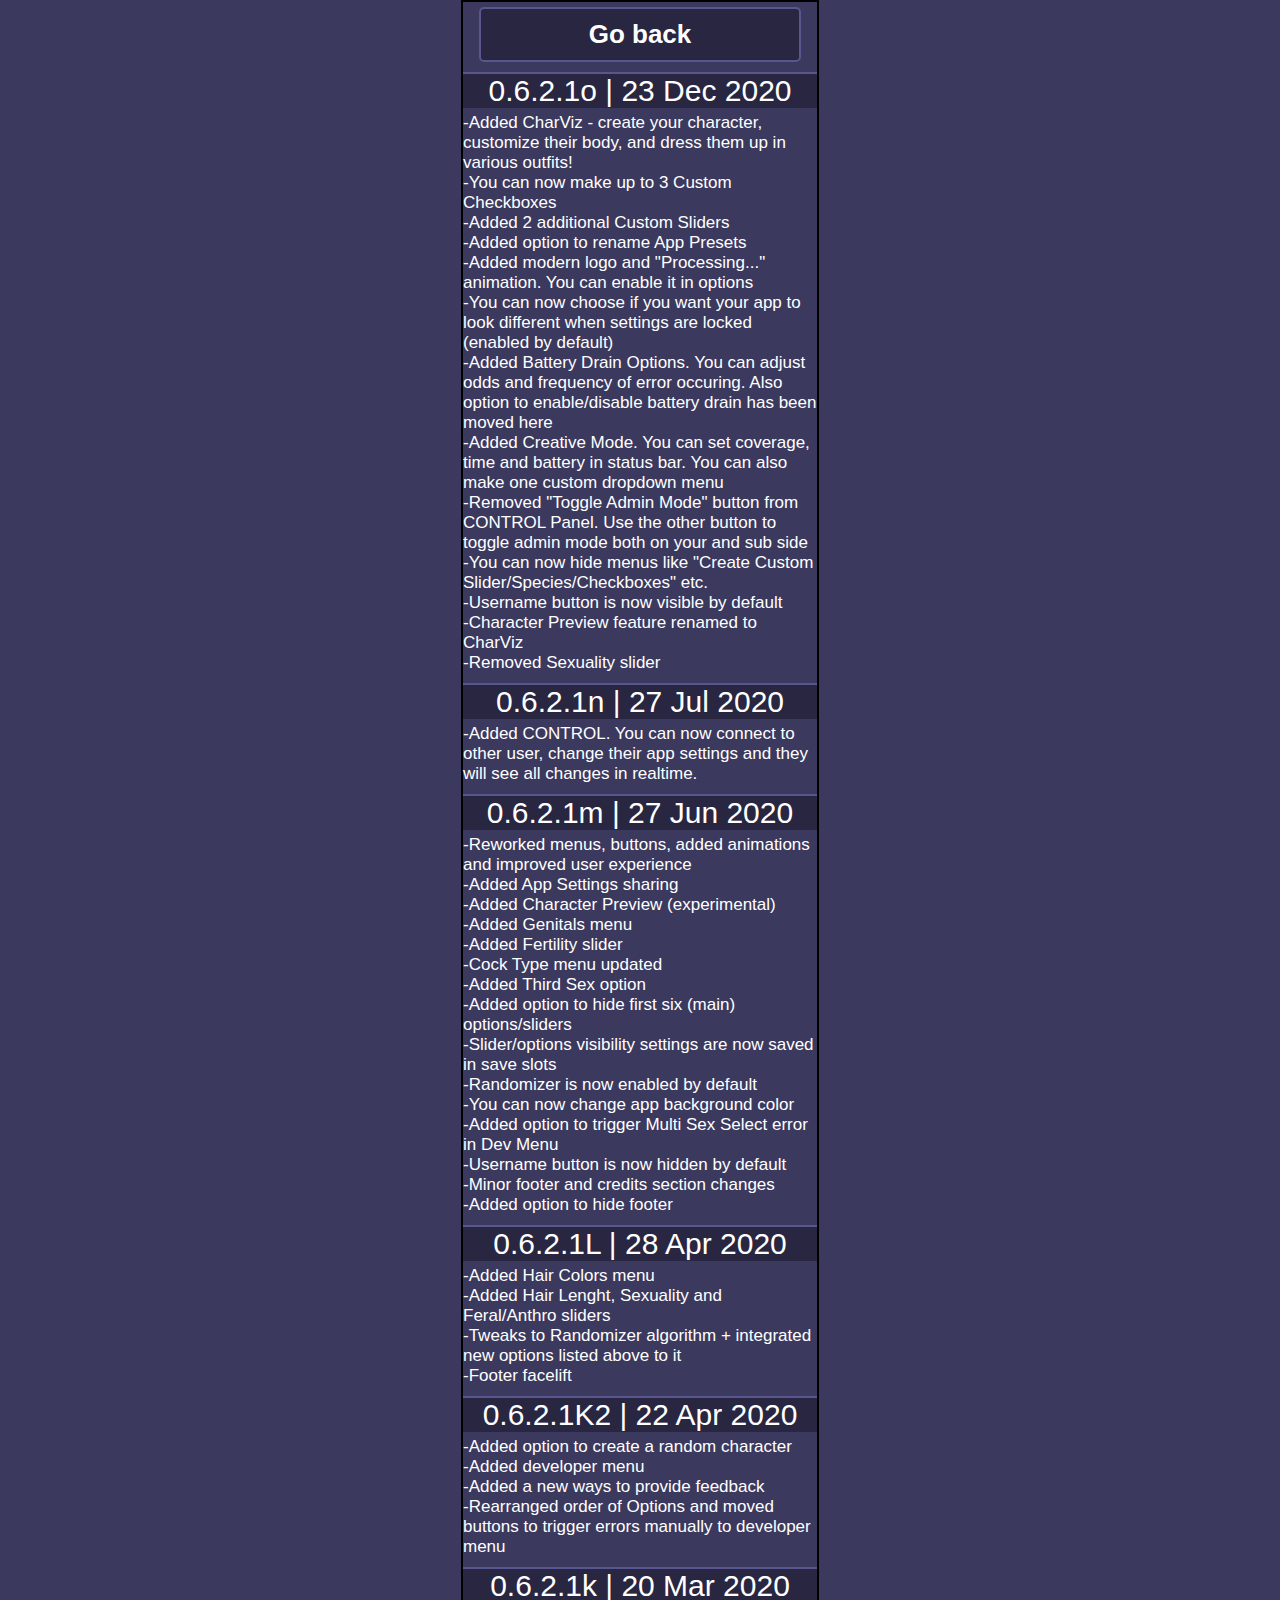
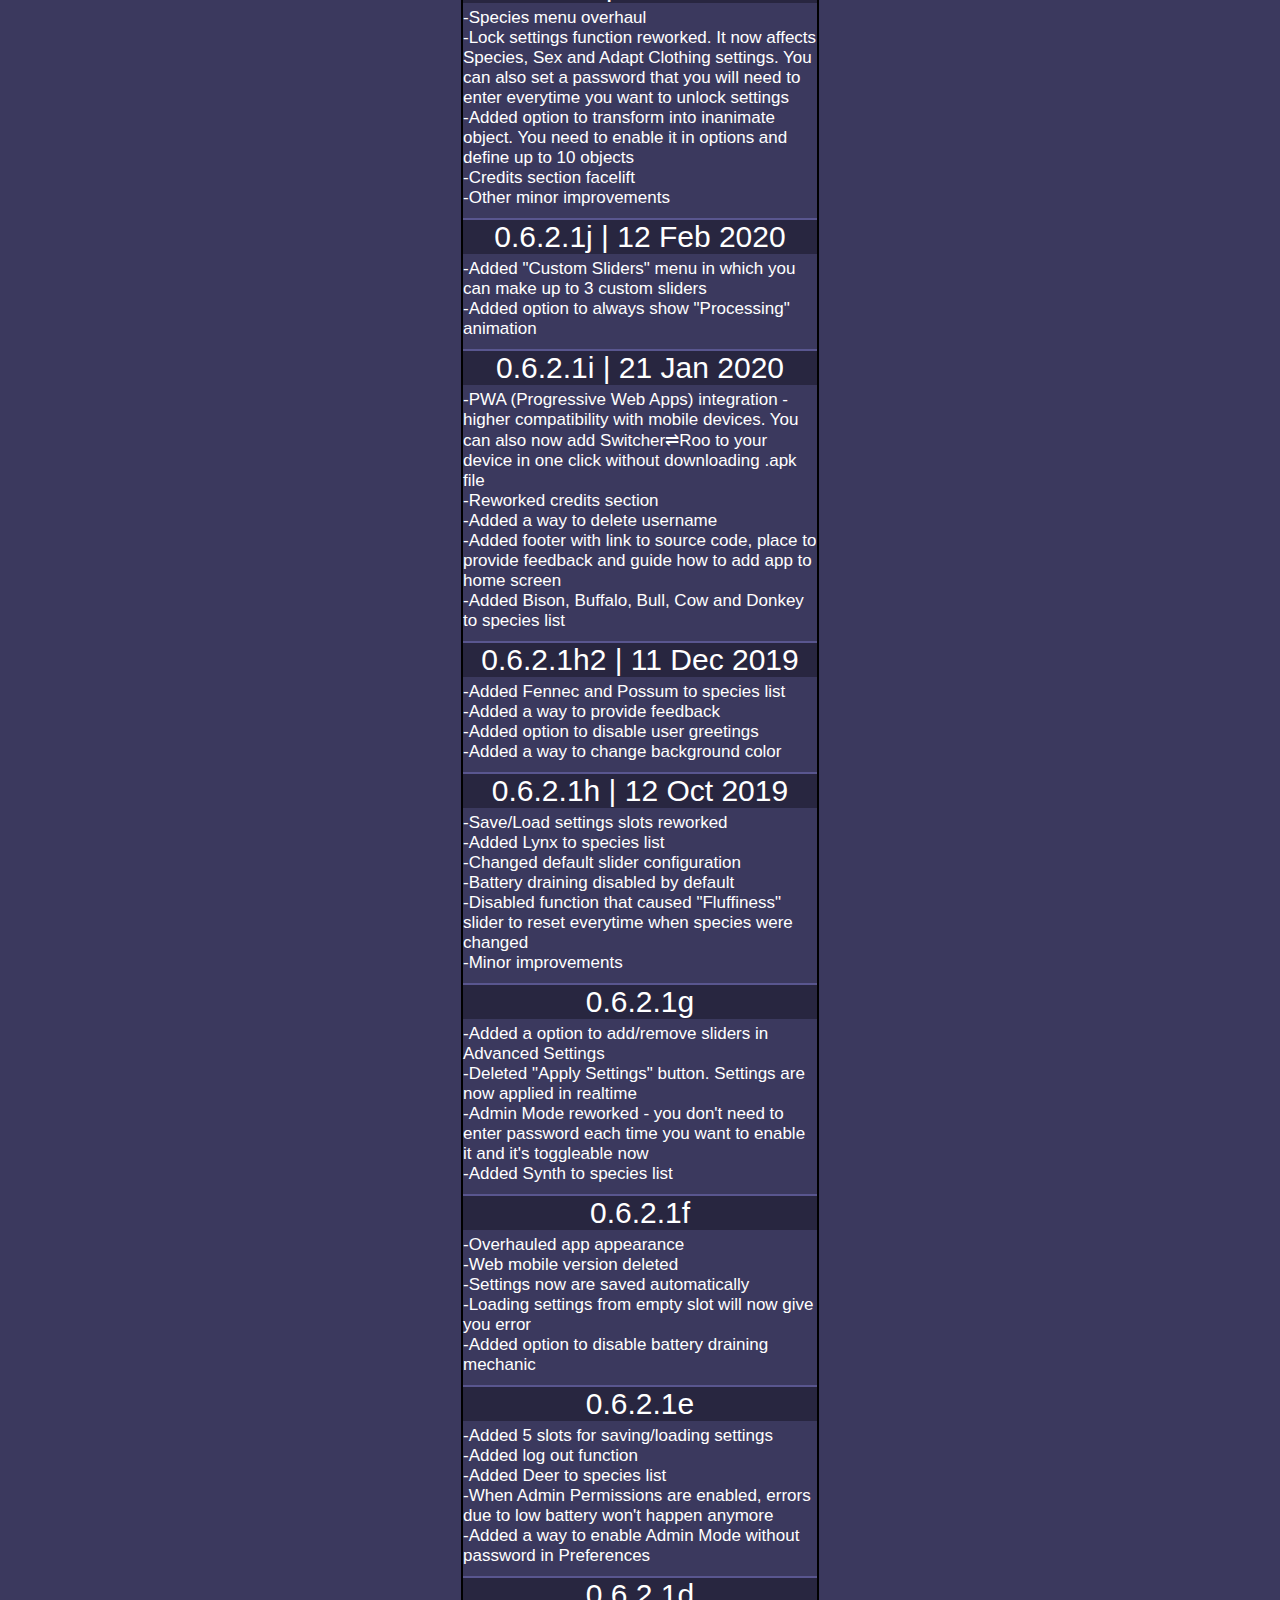
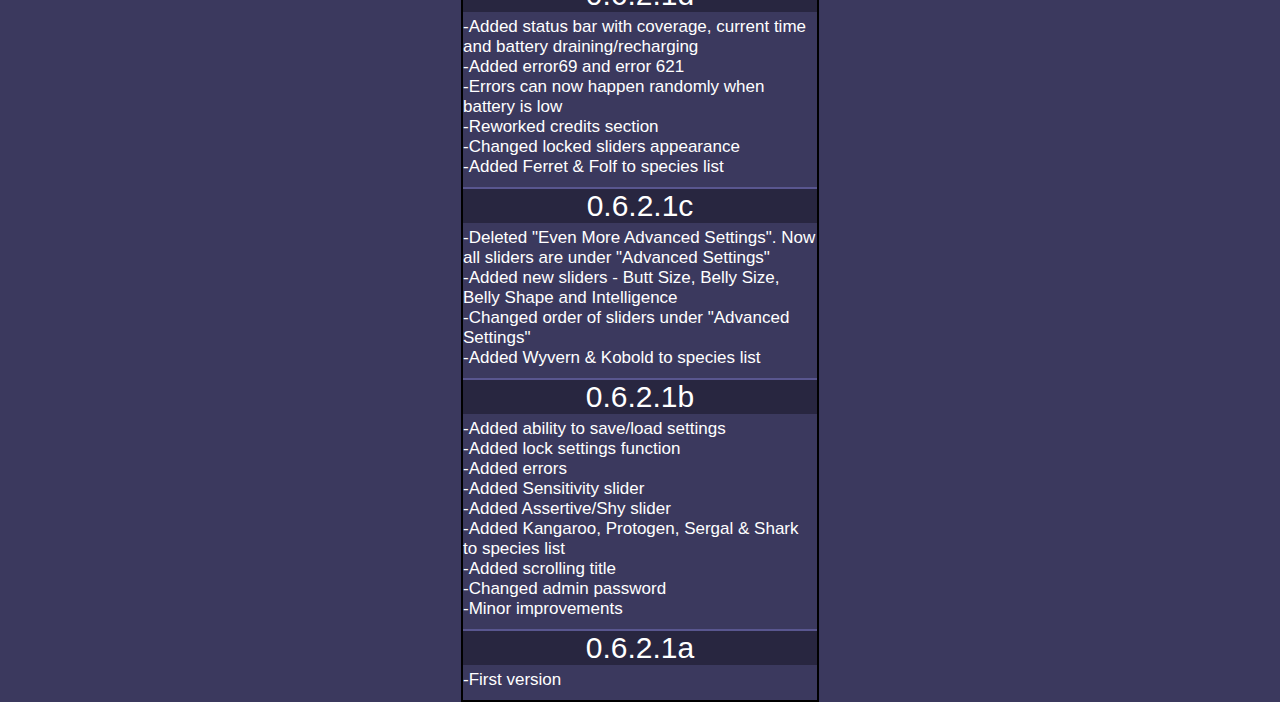
==== commit a1ddcca3: "Update 0.6.2.1o" ====
--- a/changelog.html
+++ b/changelog.html
@@ -4,6 +4,9 @@
 <head>
 <meta charset="utf-8">
 
+<meta name="theme-color" content="#3b395e" />
+<meta name="msapplication-navbutton-color" content="#3b395e">
+<meta name="apple-mobile-web-app-status-bar-style" content="#3b395e">
 <title>Switcher⇌Roo changelog</title>
 
 <meta name="viewport" content="width=device-width,initial-scale=1,user-scalable=yes">
@@ -13,9 +16,11 @@
 
 <link rel="stylesheet" href="css/styles.css?v=1.0">  
 
-<link rel="icon" 
-    type="image/png" 
-    href="images/favicon.png">  
+<link rel="icon" type="image/png" href="images/favicon.png">
+<link rel="apple-touch-icon" href="touch-icon-iphone.png">
+<link rel="apple-touch-icon" sizes="152x152" href="touch-icon-ipad.png">
+<link rel="apple-touch-icon" sizes="180x180" href="touch-icon-iphone-retina.png">
+<link rel="apple-touch-icon" sizes="167x167" href="touch-icon-ipad-retina.png">
 </head>
 
 <body>
@@ -24,6 +29,24 @@
 <a href="index.html">
 <div class="bigButton">Go back</div>
 </a>
+
+<div class="changelogVersion">0.6.2.1o | 23 Dec 2020</div>
+-Added CharViz - create your character, customize their body, and dress them up in various outfits!
+<br>-You can now make up to 3 Custom Checkboxes
+<br>-Added 2 additional Custom Sliders
+<br>-Added option to rename App Presets
+<br>-Added modern logo and "Processing..." animation. You can enable it in options
+<br>-You can now choose if you want your app to look different when settings are locked (enabled by default)
+<br>-Added Battery Drain Options. You can adjust odds and frequency of error occuring. Also option to enable/disable battery drain has been moved here
+<br>-Added Creative Mode. You can set coverage, time and battery in status bar. You can also make one custom dropdown menu
+<br>-Removed "Toggle Admin Mode" button from CONTROL Panel. Use the other button to toggle admin mode both on your and sub side
+<br>-You can now hide menus like "Create Custom Slider/Species/Checkboxes" etc.
+<br>-Username button is now visible by default
+<br>-Character Preview feature renamed to CharViz
+<br>-Removed Sexuality slider
+
+<div class="changelogVersion">0.6.2.1n | 27 Jul 2020</div>
+-Added CONTROL. You can now connect to other user, change their app settings and they will see all changes in realtime.
 
 <div class="changelogVersion">0.6.2.1m | 27 Jun 2020</div>
 -Reworked menus, buttons, added animations and improved user experience
--- a/css/styles.css
+++ b/css/styles.css
@@ -1,6 +1,10 @@
 @font-face {
 font-family: "Century Gothic";
 src: url("fonts/CenturyGothic.ttf");
+}
+@font-face {
+font-family: "Arial Black";
+src: url("fonts/ariblk.ttf");
 }
 body {
   background-color: #3b395e;
@@ -251,8 +255,9 @@
 	width: 60%;
 	float: left;
 	text-align:center;
-	font-weight: bold;
 	font-size:15px;
+	font-family: Arial Black;
+	line-height: 15px;
 }
 
 .welcomeUserMessage {
@@ -384,7 +389,7 @@
 	width: 354px;
 	margin-left: auto;
 	margin-right: auto;
-	top: 172px;
+	top: 150px;
 	opacity: 0.8;
 }
 
@@ -406,6 +411,7 @@
 	margin-top: 8px;
 	margin-bottom: 8px;
 	text-align: center;
+	cursor: pointer;
 }
 
 .settingsLoadedPopup {
@@ -676,83 +682,61 @@
 	transition-duration: 0.5s;	
 	overflow: hidden;	
 }
-.menuCharacterPreview {
+.menuCharViz {
 	border-bottom: 3px solid #73728C;
 	text-align: center;
-	height: 680px;
 	padding: 25px;
-	padding-top: 5px;
-	overflow: hidden;
-}
-.characterPreviewDisplayContainer {
+	overflow: hidden;
+}
+.charVizDisplayContainer {
 	height: 400px;
 	margin: auto;
 	background-color: #282640;
 	border: 2px solid #59568f;
 	transition-duration: 0.5s;
 	position: relative;
-}
-.characterPreviewDisplayContainer:hover {
-	background-color: #59568f;
-	border: 2px solid #282640;
-}
-.characterPreviewDisplay {
+	overflow: hidden;
+}
+
+.charVizDisplay {
 	position: absolute;
-	left: -25px;
+	left: -40px;
 	top: -30px;
-	width: 337.5px;
-	height: 450px;
-	background-size: contain !important;
-}
-#displayBaseBottom {
-	background: url(../images/character_preview/ignitiothedragon/baseBottomLayers.png);
-}
-#displayHips {
-	background: url(../images/character_preview/ignitiothedragon/hips75.png);
-}
-#displayTits {
-	background: url(../images/character_preview/ignitiothedragon/tits0.png);	
-}
-#displayBaseTop {
-	background: url(../images/character_preview/ignitiothedragon/baseTopLayers.png);
-}
-#displayPreviewUnavailable {
-	background: url(../images/character_preview/previewUnavailable.png);
-}
-.characterPreviewDisplayFox {
-	position: absolute;
-	left: 25px;
-	top: -8px;
-	width: 255px;
-	height: 425px;
-	background-size: contain !important;
-}
-#displayFoxStatic {
-	background: url(../images/character_preview/fox/static.png);
-}
-#displayFoxMainColor {
-	background: url(../images/character_preview/fox/mainColor.png);
-}
-#displayFoxSecondaryColor {
-	background: url(../images/character_preview/fox/secondaryColor.png);
-}
-#displayFoxMarkings {
-	background: url(../images/character_preview/fox/markings.png);
-}
-#displayFoxLeftEye {
-	background: url(../images/character_preview/fox/lefteye.png);
-}
-#displayFoxRightEye {
-	background: url(../images/character_preview/fox/righteye.png);
-}
-#displayFoxPawpads {
-	background: url(../images/character_preview/fox/pawpads.png);
-}
-#displayFoxLineart {
-	background: url(../images/character_preview/fox/lineart.png);
-}
-
-.characterPreviewColorsEntryContainer {
+	width: 330px;
+	height: 440px;
+	background-size: 100% 100% !important;
+	background-position: 60% 60% !important;
+	mask-size: 330px 440px !important;
+	-webkit-mask-size: 330px 440px !important;
+}
+#charVizDisplayMessage {
+	color: #FF4550;
+	font-size: 40px;
+	text-align: center;
+	padding-top: 160px;
+	padding-left: 25px;
+	transition-duration: 0.5s;
+	user-select: none;
+	cursor: not-allowed;
+}
+#charVizDisplayMessage:active {
+	color: #000;
+	background-color: #b30003;
+	font-size: 46px;
+	transition-duration: 0.1s;
+	text-shadow: 2px 2px 20px #000;
+}
+.charVizSpritesheetL { /* style for spritesheets - lines */
+	background-size: 500% 100% !important;
+}
+.charVizSpritesheetM { /* style for spritesheets - masks for colors */
+	-webkit-mask-size: 500% 100% !important;
+}
+#charVizCharacterColorsContainer, #charVizClothingContainer, #charVizClothingColorsContainer, #charVizOptionsContainer, #charVizCreditsContainer {
+	overflow: hidden;
+	transition-duration: 0.5s;
+}
+.charVizColorsEntryContainer {
 	float:left;
 	height: 30px;
 	width: 100%;
@@ -764,14 +748,14 @@
 	cursor: pointer;
 	border-radius:5px;
 }
-.characterPreviewColorsEntryContainer:hover {
-	background-color: #59568f;
-}
-.characterPreviewColorsEntryContainer:active {
-	background-color: #69669A;
+.charVizColorsEntryContainer:hover {
+	background-color: #59568f !important;
+}
+.charVizColorsEntryContainer:active {
+	background-color: #69669A !important;
 	transition-duration: 0.1s;
 }
-.characterPreviewColorSwatch {
+.charVizColorSwatch {
 	width: 26px;
 	height: 26px;
 	float:left;
@@ -783,7 +767,44 @@
 	margin: 2px;
 	margin-left: 5px;
 }
-
+.charVizCreditsEntry {
+	padding: 5px;
+	margin: 10px;
+	background-color: #59568f;
+	border-radius:5px;
+}
+.charVizCreditsEntryContainer {
+	background-color: #59568f;
+	border-radius:20px;
+	float: left;
+	margin: 20px;
+	margin-top: 0;
+	margin-bottom: 10px;
+	overflow: hidden;
+}
+.charVizCreditsAuthor {
+	float: left;
+	width: 85%;
+	background-color: #282640;
+	text-align: center;
+	height: 40px;
+	line-height: 40px;
+}
+.charVizCreditsAvatar {
+	float: left;
+	width: 15%;
+	background-color: #282640;
+	height: 40px;
+	text-align: right;
+}
+.charVizCreditsContributions {
+	float: left;
+	margin: 10px;
+}
+.charVizAvatar {
+	border-radius: 50%;
+	border-bottom-right-radius: 0;
+}
 .fertilitySliderArrow {
 	margin-top: 18px;
 	float:left;
@@ -801,6 +822,7 @@
 	width: 100%;
 	cursor: pointer;
 	transition: 0.5s;
+	user-select: none;
 }
 
 .menuAS:hover {
@@ -809,6 +831,7 @@
 
 .menuAS:active {
 	background-color: #69669A;
+	transition: 0.1s;
 }
 
 .imgArrow {
@@ -827,40 +850,44 @@
 	transition-duration: 0.75s;
 	transition-timing-function: ease-in-out;
 }
-#CustomSlidersContainer {
+#CustomSlidersContainer, #CustomCheckboxesContainer {
 	overflow: hidden;
 	transition-duration: 0.75s;
 	transition-timing-function: ease-in-out;
 }
-#CustomSpeciesContainer, #defineCockTypesContainer {
+
+#CSContainerSlot101, #CSContainerSlot102, #COContainerSlot101, #COContainerSlot102, #CHContainerSlot101, #CHContainerSlot102, #CTContainerSlot101, #CTContainerSlot102 {
+	border-bottom: 3px solid #73728C;
+}
+
+#CustomSpeciesContainer, #defineCockTypesContainer, #defineInanimateObjectsContainer, #defineHairColorsContainer, #renamePresetsContainer, #batteryDrainOptionsContainer,
+#creativeModeContainer, #creativeModeStatusBarContainer, #creativeModeCustomErrorContainer, #creativeModeCustomDropdownContainer {
 	overflow: hidden;
 	transition-duration: 0.75s;
 	transition-timing-function: ease-in-out;
 	width: 100%;
 }
-#CSContainerSlot101, #CSContainerSlot102, #COContainerSlot101, #COContainerSlot102, #CHContainerSlot101, #CHContainerSlot102, #CTContainerSlot101, #CTContainerSlot102 {
-	border-bottom: 3px solid #73728C;
-}
-#defineInanimateObjectsContainer {
-	overflow: hidden;
-	transition-duration: 0.75s;
-	transition-timing-function: ease-in-out;
-	width: 100%;
-}
-
-#defineHairColorsContainer {
-	overflow: hidden;
-	transition-duration: 0.75s;
-	transition-timing-function: ease-in-out;
-	width: 100%;
-}
-
-#ThirdSexContainer {
-	margin-bottom: 10px;
+
+#ThirdSexContainer  {
 	overflow: hidden;
 	transition-duration: 0.5s;
 	transition-timing-function: ease-in-out;
 	width: 100%;
+}
+
+.renamePresetsContainer2 {
+	height: 90px;
+}
+
+.renamePresetsText {
+	padding-left:18px;
+	width: 70%;
+	float: left;
+}
+
+.renamePresetsTickboxContainer {
+	width: 20%;
+	float: left;
 }
 
 .processingAnim {
@@ -1025,7 +1052,7 @@
 	font-size: 20px;
 	overflow: hidden;
 	max-height: 0px;
-	transition-duration: 0.75s;
+	transition-duration: 0.5s;
 	border-top: 0px none;
 	transition-timing-function: ease-in-out;
 }
@@ -1553,7 +1580,7 @@
 }
 
 .mediumButton:hover {
-	background-color: #59568f;
+	background-color: #59568f !important;
 	border: 2px solid #282640 !important;
 	border-radius: 10px;
 }
@@ -1640,7 +1667,7 @@
   left: 0;
   height: 16px;
   width: 16px;
-  background-color: #3b395e;
+  background-color: transparent;
   border-radius: 50%;
   border: 1px solid #fff;
 }
@@ -1683,7 +1710,7 @@
   left: 0;
   height: 16px;
   width: 16px;
-  background-color: #3b395e;
+  background-color: transparent;
   border-radius: 50%;
   border: 1px solid #fff;
 }
@@ -1847,4 +1874,122 @@
 #appStatus:active {
 	background-color:#69669A;
 	transition-duration:0.05s;
+}
+
+.lds-ring {
+ /* display: inline-block;  
+  width: 80px;
+  height: 80px;*/
+  position: relative;
+  top: -5px;
+  right: -8px;
+}
+.lds-ring div {
+  box-sizing: border-box;
+  display: block;
+  position: absolute;
+  width: 44px;
+  height: 44px;
+  margin: 8px;
+  border: 5px solid #fff;
+  border-radius: 50%;
+  animation: lds-ring 1.2s cubic-bezier(0.5, 0, 0.5, 1) infinite, spinner linear 2.4s infinite ;
+  border-color: #fff transparent transparent transparent;
+}
+.lds-ring div:nth-child(1) {
+  animation-delay: -0.45s;
+}
+.lds-ring div:nth-child(2) {
+  animation-delay: -0.3s;
+}
+.lds-ring div:nth-child(3) {
+  animation-delay: -0.15s;
+}
+@keyframes lds-ring {
+  0% {
+    transform: rotate(0deg);
+  }
+  100% {
+    transform: rotate(360deg);
+  }
+}
+@keyframes spinner {
+  0% {
+    border-color: #FF41EA transparent transparent transparent; /* Pink */
+  }
+  50% {
+    border-color: #2658FB transparent transparent transparent; /* Blue */
+  }
+  100% {
+    border-color: #FF41EA transparent transparent transparent; /* Pink */
+  }
+}
+
+.sk-chase {
+  width: 40px;
+  height: 40px;
+  position: relative;
+  animation: sk-chase 2.5s infinite linear both;
+  left: 16px;
+  top: 2px;
+}
+
+.sk-chase-dot {
+  width: 100%;
+  height: 100%;
+  position: absolute;
+  left: 0;
+  top: 0; 
+  animation: sk-chase-dot 2.0s infinite ease-in-out both; 
+}
+
+.sk-chase-dot:before {
+  content: '';
+  display: block;
+  width: 25%;
+  height: 25%;
+  background-color: #fff;
+  border-radius: 100%;
+  animation: sk-chase-dot-before 2.0s infinite ease-in-out both, gradientAnim 4s infinite ease-in-out; 
+}
+
+.sk-chase-dot:nth-child(1) { animation-delay: -1.1s; }
+.sk-chase-dot:nth-child(2) { animation-delay: -1.0s; }
+.sk-chase-dot:nth-child(3) { animation-delay: -0.9s; }
+.sk-chase-dot:nth-child(4) { animation-delay: -0.8s; }
+.sk-chase-dot:nth-child(5) { animation-delay: -0.7s; }
+.sk-chase-dot:nth-child(6) { animation-delay: -0.6s; }
+.sk-chase-dot:nth-child(1):before { animation-delay: -1.1s; }
+.sk-chase-dot:nth-child(2):before { animation-delay: -1.0s; }
+.sk-chase-dot:nth-child(3):before { animation-delay: -0.9s; }
+.sk-chase-dot:nth-child(4):before { animation-delay: -0.8s; }
+.sk-chase-dot:nth-child(5):before { animation-delay: -0.7s; }
+.sk-chase-dot:nth-child(6):before { animation-delay: -0.6s; }
+
+@keyframes sk-chase {
+  100% { transform: rotate(360deg); } 
+}
+
+@keyframes sk-chase-dot {
+  80%, 100% { transform: rotate(360deg); } 
+}
+
+@keyframes sk-chase-dot-before {
+  50% {
+    transform: scale(0.4); 
+  } 100%, 0% {
+    transform: scale(1.0); 
+  } 
+}
+
+@keyframes gradientAnim {
+  0% {
+    background-color: #FF41EA; /* Pink */
+  }
+  50% {
+    background-color: #2658FB; /* Blue */
+  }
+  100% {
+    background-color: #FF41EA; /* Pink */
+  }
 }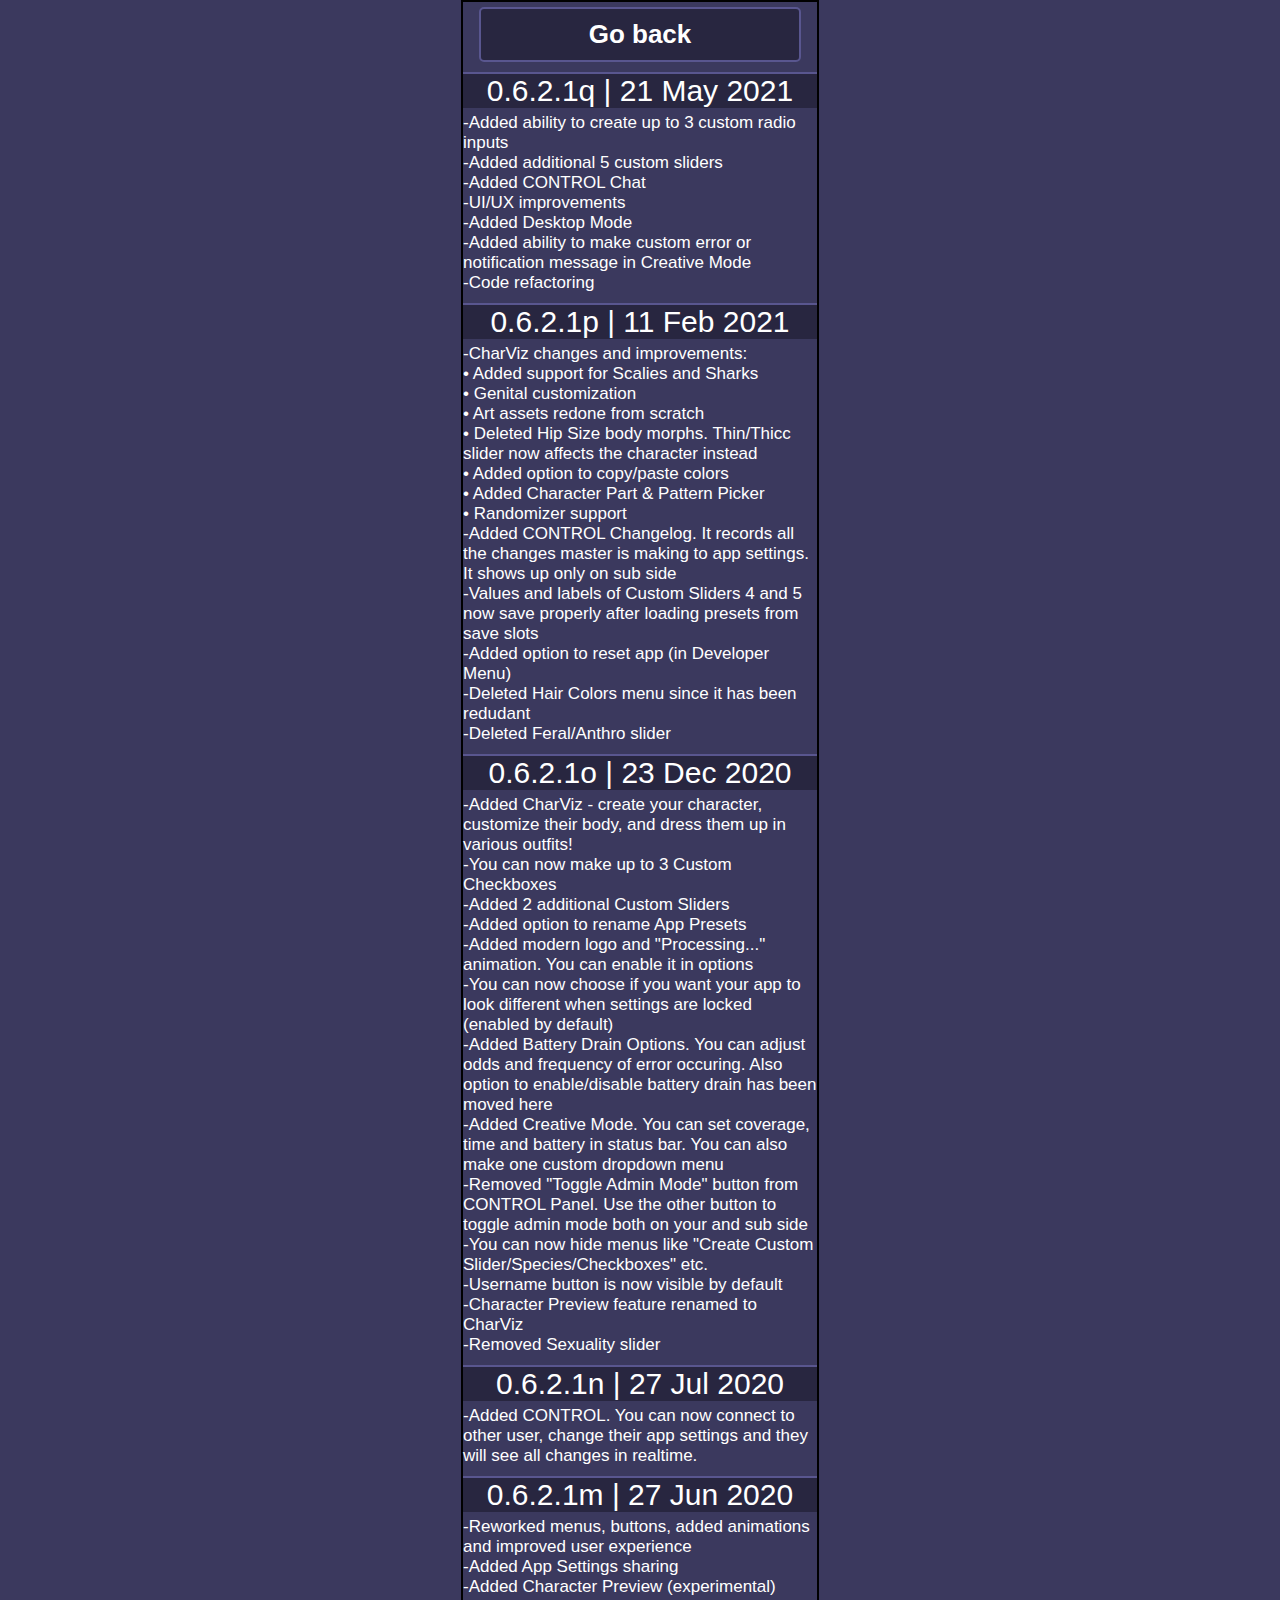
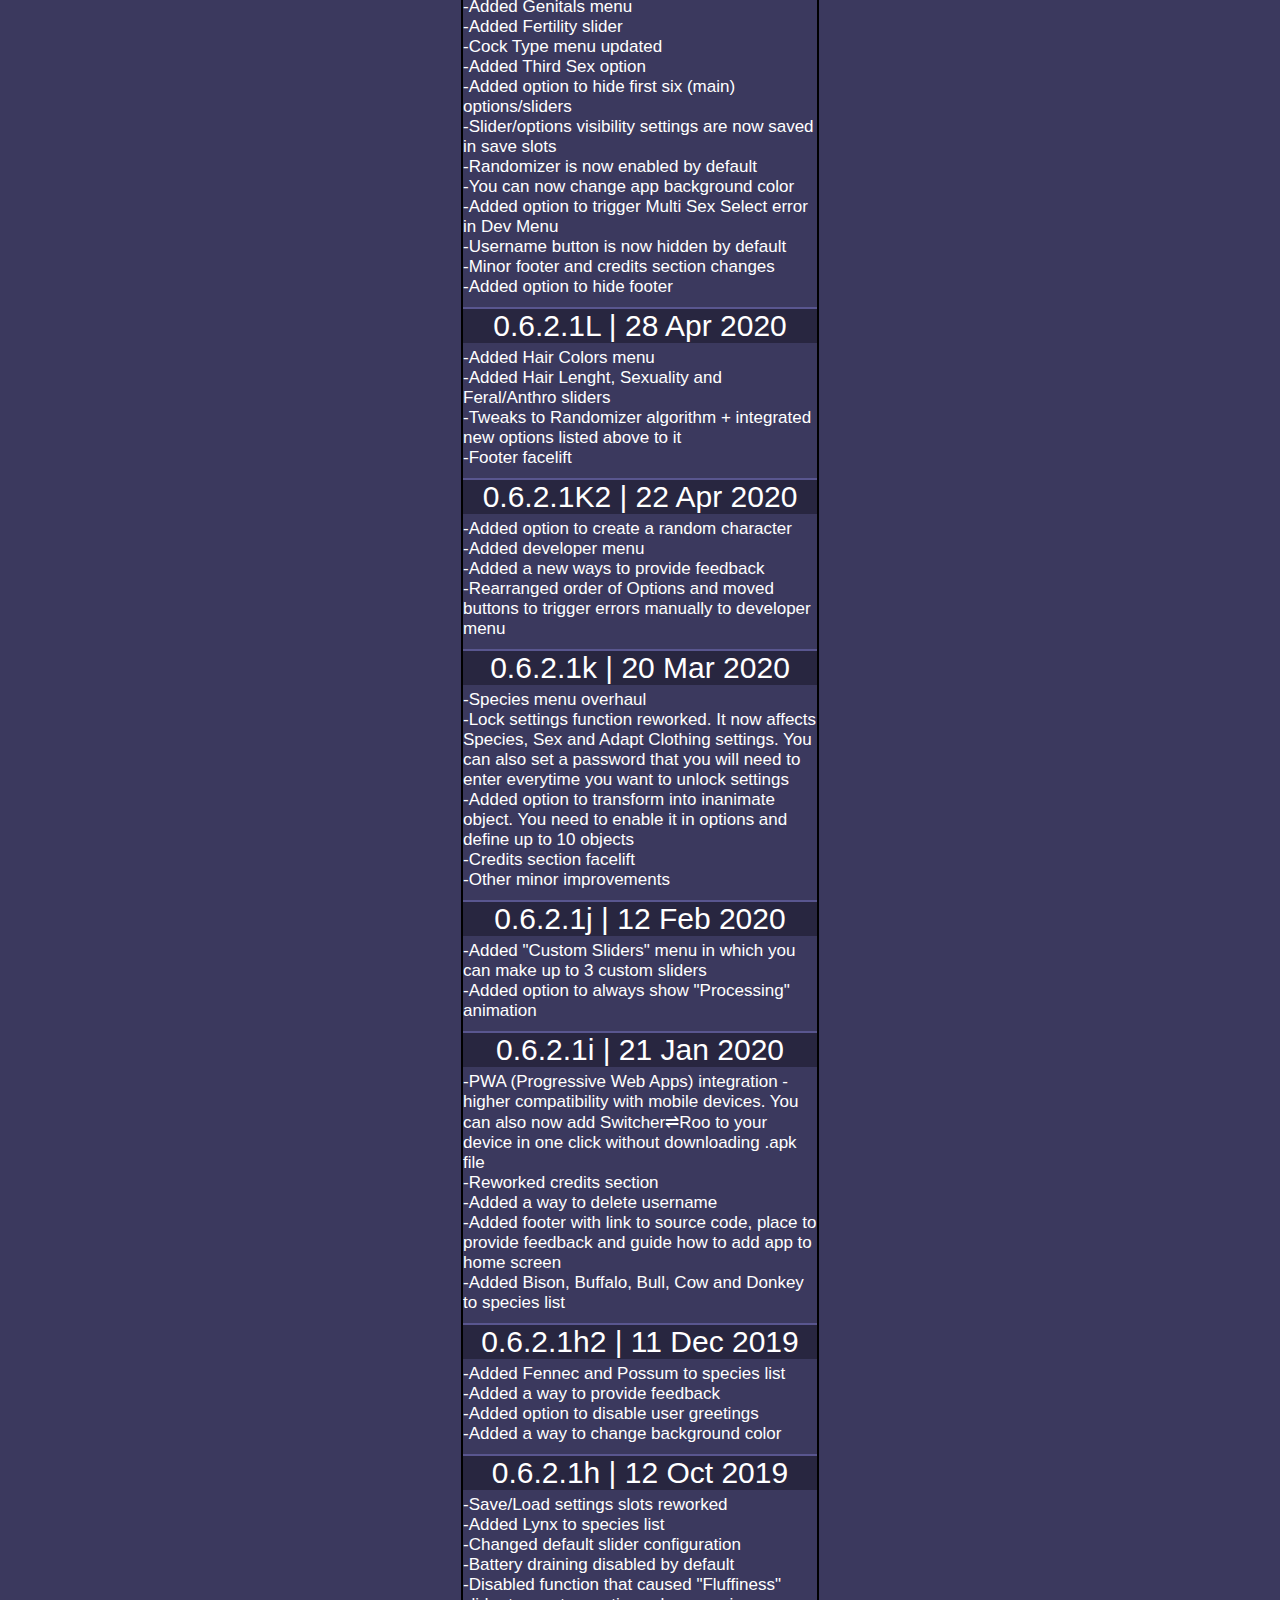
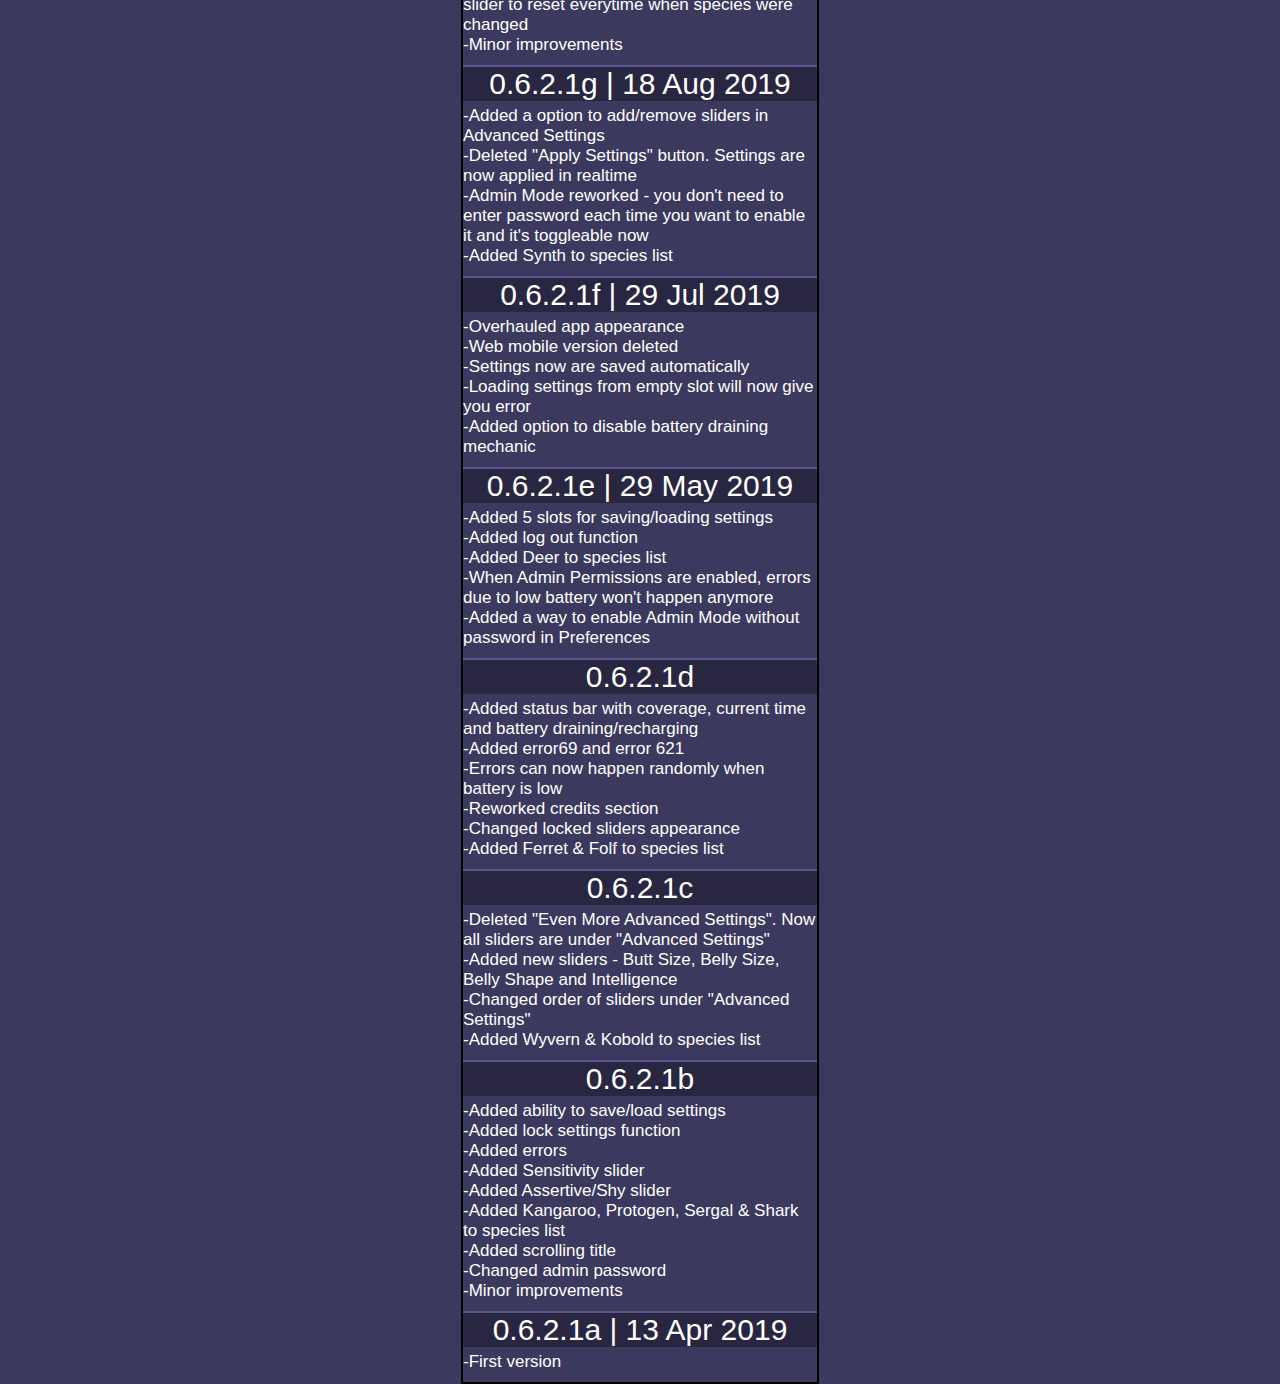
==== commit 499e8aae: "Update 0.6.2.1q" ====
--- a/changelog.html
+++ b/changelog.html
@@ -18,17 +18,44 @@
 
 <link rel="icon" type="image/png" href="images/favicon.png">
 <link rel="apple-touch-icon" href="touch-icon-iphone.png">
-<link rel="apple-touch-icon" sizes="152x152" href="touch-icon-ipad.png">
-<link rel="apple-touch-icon" sizes="180x180" href="touch-icon-iphone-retina.png">
-<link rel="apple-touch-icon" sizes="167x167" href="touch-icon-ipad-retina.png">
+<link rel="apple-touch-icon" sizes="152x152" href="images/touch-icon-ipad.png">
+<link rel="apple-touch-icon" sizes="180x180" href="images/touch-icon-iphone-retina.png">
+<link rel="apple-touch-icon" sizes="167x167" href="images/touch-icon-ipad-retina.png">
 </head>
 
 <body>
 
 <div class="appWidthContainer" style="padding-bottom: 10px;">
+
+<div class="desktop-mode-container">
+
 <a href="index.html">
 <div class="bigButton">Go back</div>
 </a>
+
+<div class="changelogVersion">0.6.2.1q | 21 May 2021</div>
+-Added ability to create up to 3 custom radio inputs
+<br>-Added additional 5 custom sliders
+<br>-Added CONTROL Chat
+<br>-UI/UX improvements
+<br>-Added Desktop Mode
+<br>-Added ability to make custom error or notification message in Creative Mode
+<br>-Code refactoring
+
+<div class="changelogVersion">0.6.2.1p | 11 Feb 2021</div>
+-CharViz changes and improvements:
+<br>• Added support for Scalies and Sharks
+<br>• Genital customization
+<br>• Art assets redone from scratch
+<br>• Deleted Hip Size body morphs. Thin/Thicc slider now affects the character instead
+<br>• Added option to copy/paste colors
+<br>• Added Character Part & Pattern Picker
+<br>• Randomizer support
+<br>-Added CONTROL Changelog. It records all the changes master is making to app settings. It shows up only on sub side
+<br>-Values and labels of Custom Sliders 4 and 5 now save properly after loading presets from save slots
+<br>-Added option to reset app (in Developer Menu)
+<br>-Deleted Hair Colors menu since it has been redudant
+<br>-Deleted Feral/Anthro slider
 
 <div class="changelogVersion">0.6.2.1o | 23 Dec 2020</div>
 -Added CharViz - create your character, customize their body, and dress them up in various outfits!
@@ -109,20 +136,20 @@
 <br>-Disabled function that caused "Fluffiness" slider to reset everytime when species were changed
 <br>-Minor improvements
 
-<br><div class="changelogVersion">0.6.2.1g</div>
+<br><div class="changelogVersion">0.6.2.1g | 18 Aug 2019</div>
 -Added a option to add/remove sliders in Advanced Settings
 <br>-Deleted "Apply Settings" button. Settings are now applied in realtime
 <br>-Admin Mode reworked - you don't need to enter password each time you want to enable it and it's toggleable now
 <br>-Added Synth to species list
 
-<br><div class="changelogVersion">0.6.2.1f</div>
+<br><div class="changelogVersion">0.6.2.1f | 29 Jul 2019</div>
 -Overhauled app appearance
 <br>-Web mobile version deleted
 <br>-Settings now are saved automatically
 <br>-Loading settings from empty slot will now give you error
 <br>-Added option to disable battery draining mechanic
 
-<br><div class="changelogVersion">0.6.2.1e</div>
+<br><div class="changelogVersion">0.6.2.1e | 29 May 2019</div>
 -Added 5 slots for saving/loading settings
 <br>-Added log out function
 <br>-Added Deer to species list
@@ -154,8 +181,10 @@
 <br>-Changed admin password
 <br>-Minor improvements
 
-<br><div class="changelogVersion">0.6.2.1a</div>
+<br><div class="changelogVersion">0.6.2.1a | 13 Apr 2019</div>
 -First version
+</div>
+
 </div>
 
 </body>
--- a/css/styles.css
+++ b/css/styles.css
@@ -18,6 +18,9 @@
 	border: 1px;
 	text-align: left;	
 }
+textarea:focus, input:focus{
+    outline: none;
+}
 
 .speciesCurrent {
 	font-size: 17px;
@@ -163,6 +166,11 @@
 	transition: 0.5s;
 }
 
+.speciesCategory:active {
+	transition: 0.1s !important;
+	background-color: #69669A !important;
+}
+
 .speciesCategoryName {
 	width: 78%;
 	height: 26px;
@@ -208,6 +216,11 @@
 	transition: 0.5s;
 }
 
+.speciesCategoryLast:active {
+	transition: 0.1s !important;
+	background-color: #69669A !important;
+}
+
 .speciesCategory:hover, .speciesCategoryLast:hover, .speciesCategoryButton:hover {
 	background-color: #59568f;
 }
@@ -221,12 +234,13 @@
 	margin: 0 auto;	
 	border: 2px solid #000000;
 	background-color: #3b395e;
-}
-
-.changelogWidthContainer {
-	width: 600px;
-	margin: 0 auto;	
-	border: 2px solid #000000;	
+	display: flex;
+	flex-wrap: wrap;
+	justify-content: center;
+}
+
+.desktop-mode-container {
+	width: 354px;
 }
 
 .customSliderTextField {
@@ -238,6 +252,7 @@
 	font-size: 12px;
 	float: left;
 	margin-left: 4px;
+	transition-duration: 0.75s;
 }
 
 .statusBarContainer {
@@ -308,134 +323,32 @@
 	opacity: 1;
 }
 
-.errorMessageContainer {
-	background-color: #E8E8EA;
-	color: #000000;
+.notification-container {
 	z-index: 1;
 	position: absolute;
+	top: 70px;
 	width: 354px;
-	margin-left: auto;
-	margin-right: auto;
-	top: 70px;
-	opacity: 0.9;
-}
-.errorMessageAlignLeft {
-	z-index: 1;
-	margin-left: 10px;
-	margin-top: 2px;
-	margin-bottom: 10px;
-}
-.errorMessageAlignCenter {
-	z-index: 1;
-	margin-left: 10px;
-	margin-top: 2px;
-	margin-bottom: 10px;
-	text-align: center;
-}
-
-.RLEOkayContainer {
-	background-color: #ffffff;
-	color: #000000;
-	z-index: 1;
-	position: absolute;
-	width: 354px;
+}
+.notification-content {
+	background-color: #E8E8EA;
+	color: #000000;	
+	width: 100%;
 	margin-left: auto;
 	margin-right: auto;	
-	top: 287px;
-	opacity: 0.8;
-}
-
-.MSSOkayContainer {
-	background-color: #ffffff;
-	color: #000000;
-	z-index: 1;
-	position: absolute;
-	width: 354px;
-	margin-left: auto;
-	margin-right: auto;	
-	top: 193px;
-	opacity: 0.8;
-}
-
-.unblockSettingsOkayContainer {
-	background-color: #ffffff;
-	color: #000000;
-	z-index: 1;
-	position: absolute;
-	width: 354px;
-	margin-left: auto;
-	margin-right: auto;
-	top: 130px;
-	opacity: 0.8;
-}
-
-.error69OkayContainer {
-	background-color: #ffffff;
-	color: #000000;
-	z-index: 1;
-	position: absolute;
-	width: 354px;
-	margin-left: auto;
-	margin-right: auto;
-	top: 172px;
-	opacity: 0.8;
-}
-
-.lowBatteryOkayContainer {
-	background-color: #ffffff;
-	color: #000000;
-	z-index: 1;
-	position: absolute;
-	width: 354px;
-	margin-left: auto;
-	margin-right: auto;
-	top: 150px;
-	opacity: 0.8;
-}
-
-.mobileDeviceOkayContainer {
-	background-color: #ffffff;
-	color: #000000;
-	z-index: 1;
-	position: absolute;
-	width: 354px;
-	margin-left: auto;
-	margin-right: auto;
-	top: 192px;
-	opacity: 0.8;
-}
-
-.okay {
-	z-index: 1;
-	margin-left: 10px;
-	margin-top: 8px;
-	margin-bottom: 8px;
-	text-align: center;
-	cursor: pointer;
-}
-
-.settingsLoadedPopup {
-	background-color: #ffffff;
-	color: #000000;
-	z-index: 1;
-	position: absolute;
-	width: 354px;
-	margin-left: auto;
-	margin-right: auto;
-	left: 0;
-	right: 0;	
-	top: 70px;
-	opacity: 0.8;
-	font-size: 18px;
+	opacity: 0.9;
+	padding: 8px;
+	float: left;
+	box-sizing: border-box;
+	transition-duration: 0.5s;
+}
+
+.notification-content:hover {
+	opacity: 1;
 }
 
 .error621 {
 	text-align: center;
 	border-bottom: 1px solid #fff;	
-}
-
-.logOutMessage {
-	text-align: center;
 }
 
 /* width */
@@ -685,9 +598,15 @@
 .menuCharViz {
 	border-bottom: 3px solid #73728C;
 	text-align: center;
-	padding: 25px;
-	overflow: hidden;
-}
+	padding: 15px;
+	overflow: hidden;
+}
+
+.charVizDisplayInanimateTF {
+	top: -20px !important;
+	transform: scale(0.96);
+}
+
 .charVizDisplayContainer {
 	height: 400px;
 	margin: auto;
@@ -700,7 +619,7 @@
 
 .charVizDisplay {
 	position: absolute;
-	left: -40px;
+	left: -15px;
 	top: -30px;
 	width: 330px;
 	height: 440px;
@@ -714,15 +633,15 @@
 	font-size: 40px;
 	text-align: center;
 	padding-top: 160px;
-	padding-left: 25px;
+	padding-left: 10px;
 	transition-duration: 0.5s;
 	user-select: none;
 	cursor: not-allowed;
 }
 #charVizDisplayMessage:active {
 	color: #000;
-	background-color: #b30003;
-	font-size: 46px;
+	background-color: #b30003 !important;
+	font-size: 50px;
 	transition-duration: 0.1s;
 	text-shadow: 2px 2px 20px #000;
 }
@@ -731,10 +650,6 @@
 }
 .charVizSpritesheetM { /* style for spritesheets - masks for colors */
 	-webkit-mask-size: 500% 100% !important;
-}
-#charVizCharacterColorsContainer, #charVizClothingContainer, #charVizClothingColorsContainer, #charVizOptionsContainer, #charVizCreditsContainer {
-	overflow: hidden;
-	transition-duration: 0.5s;
 }
 .charVizColorsEntryContainer {
 	float:left;
@@ -844,36 +759,6 @@
 	overflow: hidden;
 	transition-duration: 1s;
 }
-#addRemoveSlidersContainer {
-	border-bottom: 3px solid #73728C;
-	overflow: hidden;
-	transition-duration: 0.75s;
-	transition-timing-function: ease-in-out;
-}
-#CustomSlidersContainer, #CustomCheckboxesContainer {
-	overflow: hidden;
-	transition-duration: 0.75s;
-	transition-timing-function: ease-in-out;
-}
-
-#CSContainerSlot101, #CSContainerSlot102, #COContainerSlot101, #COContainerSlot102, #CHContainerSlot101, #CHContainerSlot102, #CTContainerSlot101, #CTContainerSlot102 {
-	border-bottom: 3px solid #73728C;
-}
-
-#CustomSpeciesContainer, #defineCockTypesContainer, #defineInanimateObjectsContainer, #defineHairColorsContainer, #renamePresetsContainer, #batteryDrainOptionsContainer,
-#creativeModeContainer, #creativeModeStatusBarContainer, #creativeModeCustomErrorContainer, #creativeModeCustomDropdownContainer {
-	overflow: hidden;
-	transition-duration: 0.75s;
-	transition-timing-function: ease-in-out;
-	width: 100%;
-}
-
-#ThirdSexContainer  {
-	overflow: hidden;
-	transition-duration: 0.5s;
-	transition-timing-function: ease-in-out;
-	width: 100%;
-}
 
 .renamePresetsContainer2 {
 	height: 90px;
@@ -965,10 +850,7 @@
 	margin-bottom: 10px;
 	width: 100%;
 }
-.passwordMessage{
-	float: right;	
-	margin-right:10px;
-}
+
 .linesAS
 {
 	display: block;
@@ -993,19 +875,14 @@
 	float: left;
 	padding-left: 6px;
 }
-.addRemoveSlidersContainer {
-	height: 300px;
-}
+
 .slider{
 	float: left;
 	text-align: center;
 	margin-top:5px;
 	margin-left:5px;
 }
-.menutext{
-	float: left;
-	text-align: center;	
-}
+
 .textinmenuLeft {
 	float: left;
 	width: 28.5%;
@@ -1035,7 +912,6 @@
 
 .avatar {
 	border-radius: 50%;
-	margin-left: 14px;
 }
 
 .credits {
@@ -1047,6 +923,7 @@
 	border-top: 0px none;
 	transition-timing-function: ease-in-out;
 }
+
 .feedback {
 	text-align: center;
 	font-size: 20px;
@@ -1057,30 +934,23 @@
 	transition-timing-function: ease-in-out;
 }
 
-.processingPasswordDiv {
+.saveSlotButtonsContainer {
 	text-align: center;
 	margin-top: 5px;
-}
-
-.saveSlotButtonsContainer {
+	color: #b30003;
+	font-size: 30px;
+	overflow: hidden;
+	transition-duration: 0.5s;
+	transition-timing-function: ease-in-out;
+}
+
+.loadSlotButtonsContainer {
 	text-align: center;
 	margin-top: 5px;
-	color: #FF4550;
-	border: 3px solid #FF4550;
+	color: #29a329;
 	font-size: 30px;
 	overflow: hidden;
-	transition-duration: 0.75s;
-	transition-timing-function: ease-in-out;
-}
-
-.loadSlotButtonsContainer {
-	text-align: center;
-	margin-top: 5px;
-	color: #4845ff;
-	border: 3px solid #4845ff;
-	font-size: 30px;
-	overflow: hidden;
-	transition-duration: 0.75s;
+	transition-duration: 0.5s;
 	transition-timing-function: ease-in-out;
 }
 
@@ -1092,52 +962,6 @@
 	padding: 10px;
 	font-size: 22px;
 }
-.buttonOpenLock {
-  position: relative;
-  background-color: #282640;
-  border: none; 
-  font-size: 16px;
-  color: #FFFFFF;
-  padding: 5px;
-  text-align: center;
-  -webkit-transition-duration: 0.4s; /* Safari */
-  transition-duration: 0.4s;
-  text-decoration: none;
-  overflow: hidden;
-  cursor: pointer;
-}
-
-.buttonOpenLock:after {
-  content: "";
-  background: #8280b3;
-  display: block;
-  position: absolute;
-  padding-top: 300%;
-  padding-left: 350%;
-  margin-left: -20px!important;
-  margin-top: -120%;
-  opacity: 0;
-  transition: all 1.8s
-}
-
-.buttonOpenLock:active:after {
-  padding: 0;
-  margin: 0;
-  opacity: 1;
-  transition: 0s
-}
-.buttonOpenLock:hover {
-	background: #59568f; 
-}
-
-.usernameTextField {
-	background: #59568f;
-	border: 1px solid #8280b3; 
-	color: #282640;
-	width: 65%;
-	padding: 10px;
-	font-size: 22px;
-}
 
 .bgColorTextField {
 	background: #59568f;
@@ -1148,15 +972,6 @@
 	font-size: 22px;
 }
 
-.hairColorTextField {
-	background: #59568f;
-	border: 1px solid #8280b3; 
-	color: #282640;
-	width: 30%;
-	padding: 5px;
-	font-size: 22px;
-}
-
 .PasswordTextFieldOpenLock {
 	background: #59568f;
 	border: 1px solid #8280b3; 
@@ -1177,20 +992,6 @@
 	margin-top: 5px;
 	transition-duration: 0.75s;
 	overflow: hidden;
-}
-
-.enterFeedback {
-	text-align: center;
-	margin-top: 5px;
-}
-
-.feedbackTextField {
-	background: #59568f;
-	border: 1px solid #8280b3; 
-	color: #282640;
-	width: 65%;
-	padding: 10px;
-	font-size: 22px;
 }
 
 /* Customize the label (the container) */
@@ -1340,7 +1141,8 @@
 
 .creditsAvatar {
 	width: 26%;
-	float:left;
+	float: left;
+	text-align: right;
 }
 
 .creditsEntry {
@@ -1369,80 +1171,13 @@
 	transition-duration: 0.75s;
 }
 
-.githubSource {
-	float: left;
-	width: 47%;
-	border-radius: 8px;
-	background-color: #59568f;
-	border: 2px solid #282640;
-	transition: 0.75s;
-}
-
-.addToDevice {
-	float: left;
-	border-radius: 8px;
-	background-color: #59568f;
-	margin-left: 5px;
-	border: 2px solid #282640;
-	transition: 0.75s;
-}
-
-.addToDevice:hover, .githubSource:hover {
-	border: 2px solid #59568f;
-	background-color: #3b395e;
-}
-
-.CSSlotDiv {
+.custom-species-name {
 	float:left;
-}
-.CSNameDiv {
-	float:left;
-	margin-right: 15px;
-}
-
-.hairColorSwatchCurrent {
-	width: 28px;
-	height: 28px;
-	background-color: #3b395e;
-	border-radius: 14px;
-	float: left;
-	margin-top: 3px;
-	margin-left: 13px;
-	cursor:pointer;	
-}
-
-.hairColorSwatchPrefefined {
-	width: 20px;
-	height: 20px;
-	background-color: #3b395e;
-	margin-right: 5px;
-	float: right;
-	border-radius: 10px;
-}
-
-.hairColorSwatchCustom {
-	position: relative;
-	top: -20px;
-	width: 20px;
-	height: 20px;
-	background-color: #3b395e;
-	margin-right: 5px;
-	float: right;
-	border-radius: 10px;
-}
-
-.swatchBlack 	{	background-color: #090806;	}
-.swatchBlonde1	{	background-color: #dccbba;	}
-.swatchBlonde2	{	background-color: #debc99;	}
-.swatchBlonde3	{	background-color: #e9d0bc;	}
-.swatchBrown1	{	background-color: #5a4545;	}
-.swatchBrown2 	{	background-color: #6a4e42;	}
-.swatchBrown3 	{	background-color: #a7856a;	}
-.swatchGray1 	{	background-color: #71635a;	}
-.swatchGray2 	{	background-color: #b7a69e;	}
-.swatchGray3 	{	background-color: #d6c4c2;	}
-.swatchRed1 	{	background-color: #8d4a43;	}
-.swatchRed2 	{	background-color: #b55239;	}
+	padding-left: 20px;
+	padding-bottom: 5px;
+	padding-top: 5px;
+	width: 100%;
+}
 
 .bigButton {
 	background-color: #282640;
@@ -1461,13 +1196,13 @@
 }
 
 .bigButton:hover {
-	background-color: #59568f;
+	background-color: #59568f !important;
 	border: 2px solid #282640 !important;
 	border-radius: 10px;
 }
 
 .bigButton:active {
-	background-color: #69669A;
+	background-color: #69669A !important;
 	border: 2px solid #59568f !important;
 	border-radius: 0px;
 	transition-duration: 0.25s;
@@ -1876,53 +1611,63 @@
 	transition-duration:0.05s;
 }
 
-.lds-ring {
- /* display: inline-block;  
-  width: 80px;
-  height: 80px;*/
-  position: relative;
-  top: -5px;
-  right: -8px;
-}
-.lds-ring div {
-  box-sizing: border-box;
-  display: block;
-  position: absolute;
-  width: 44px;
-  height: 44px;
-  margin: 8px;
-  border: 5px solid #fff;
-  border-radius: 50%;
-  animation: lds-ring 1.2s cubic-bezier(0.5, 0, 0.5, 1) infinite, spinner linear 2.4s infinite ;
-  border-color: #fff transparent transparent transparent;
-}
-.lds-ring div:nth-child(1) {
-  animation-delay: -0.45s;
-}
-.lds-ring div:nth-child(2) {
-  animation-delay: -0.3s;
-}
-.lds-ring div:nth-child(3) {
-  animation-delay: -0.15s;
-}
-@keyframes lds-ring {
-  0% {
-    transform: rotate(0deg);
-  }
-  100% {
-    transform: rotate(360deg);
-  }
-}
-@keyframes spinner {
-  0% {
-    border-color: #FF41EA transparent transparent transparent; /* Pink */
-  }
-  50% {
-    border-color: #2658FB transparent transparent transparent; /* Blue */
-  }
-  100% {
-    border-color: #FF41EA transparent transparent transparent; /* Pink */
-  }
+.CONTROLchangelogContainer {
+	background-color: #282640;
+	margin-left: 18px;
+	margin-right: 18px;
+	height: 150px;
+	border-radius: 10px;
+	margin-top: 5px;
+	overflow: hidden;
+}
+
+.CONTROLchangelog {
+	overflow-wrap: break-word;
+	overflow-y: auto;
+	max-height: 120px;
+	width: 100%;
+	float: left;
+	border-top: 2px solid #59568f;
+	font-size: 14px;
+}
+
+.CONTROLchangelogButton {
+	float: left;
+	width: 20%;
+	transition-duration:0.5s;
+	padding-top:5px;
+	padding-bottom:5px;
+	text-align: center;
+	cursor: pointer;
+}
+
+.CONTROLchangelogButton:hover {
+	background-color:#59568f;
+}
+
+.CONTROLchangelogButton:active {
+	background-color:#69669A;
+	transition-duration:0.05s;
+}
+
+#CONTROLchatWriteMessage {
+	background: #59568f;
+	border: 0; 
+	color: #282640;
+	width: 78%;
+	height: 32px;
+	font-size: 20px;
+	font-family: Century Gothic;
+	transition-duration: 0.75s;
+}
+
+#CONTROLchatWriteMessage:hover {
+	background-color: #59568f;
+}
+
+#CONTROLchatWriteMessage:active {
+	background-color: #69669A;
+	transition-duration: 0.25s;
 }
 
 .sk-chase {
@@ -1992,4 +1737,52 @@
   100% {
     background-color: #FF41EA; /* Pink */
   }
+}
+
+.section-info {
+	padding:5px;
+	font-size:15px;
+	background-color:#282640;
+	transition-duration:0.5s;
+	user-select:none;
+	float:left;
+	width:100%;
+}
+.section-info:hover {
+	font-size:20px;
+	background-color:#282640
+}
+
+.credits-entry-mini {
+	margin: 6px;
+	height: 40px;
+	width: 45%;
+	border-radius: 50px;
+	transition: 0.5s;
+	border: 2px solid #59568f;
+	background-color: #282640;
+	float: left;
+}
+.credits-entry-mini:hover {
+	background-color: #59568f;
+	border: 2px solid #282640;
+}
+
+.credits-text-mini {
+	font-size: 18px;
+	width: 74%;
+	float:left;
+	text-align: center;
+	padding-top: 8px;
+}
+
+.credits-avatar-mini {
+	width: 26%;
+	float:left;
+	text-align:right;
+}
+
+.menu-container {
+	overflow: hidden;
+	transition-duration: 0.5s;
 }